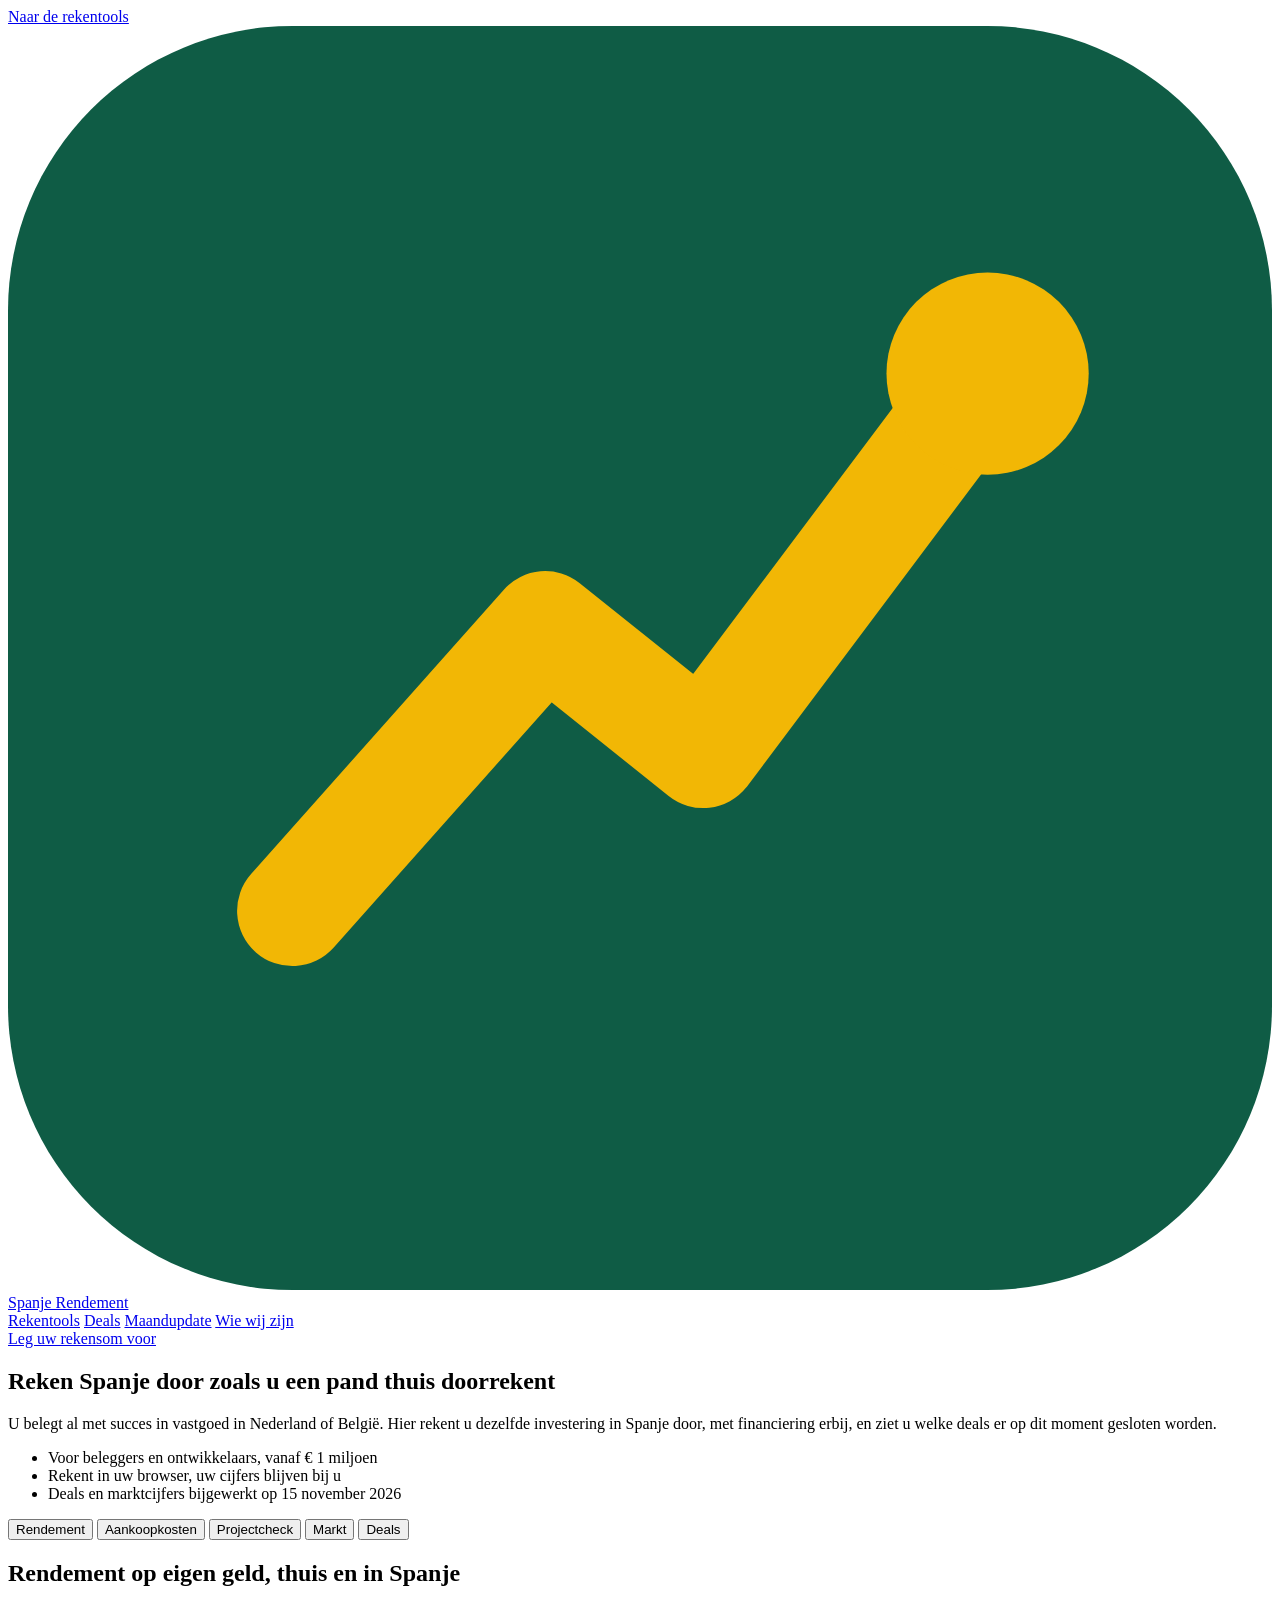
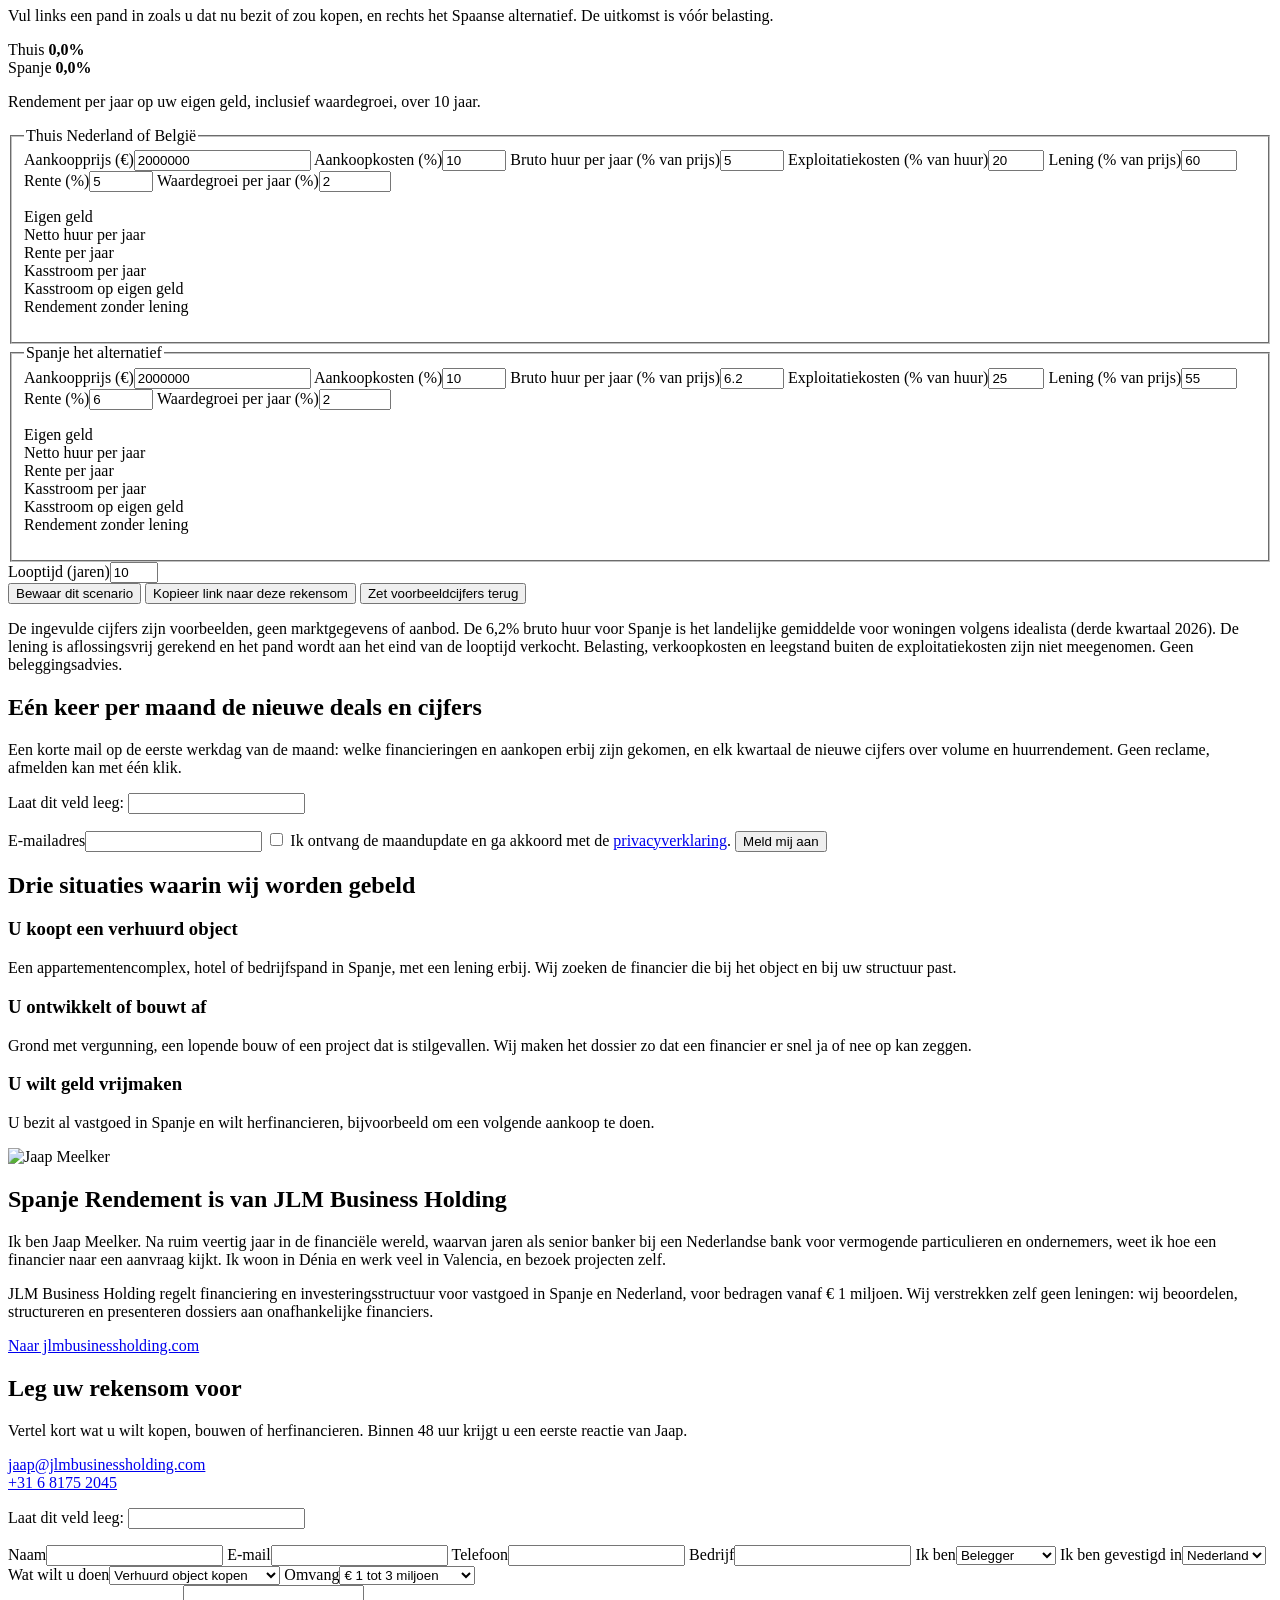
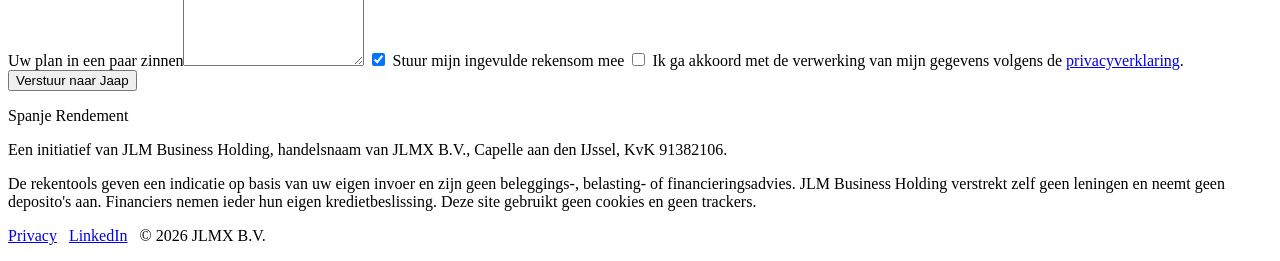
==== site/index.html @ 96f20c95 "Nieuwe pagina: rekentools, marktcijfers en deals voor vastgoedbeleggers Co-Authored-By: Claude Fable" ====
<!doctype html>
<html lang="nl">
<head>
<meta charset="utf-8">
<meta name="viewport" content="width=device-width, initial-scale=1">
<title>Spanje Rendement | Rekentools en deals voor vastgoedbeleggers</title>
<meta name="description" content="Reken een vastgoedinvestering in Spanje door met financiering, vergelijk met Nederland of België en volg recente financieringen en transacties. Voor ervaren beleggers en ontwikkelaars, vanaf € 1 miljoen.">
<link rel="canonical" href="https://spanje-rendement.nl/">
<meta property="og:type" content="website">
<meta property="og:site_name" content="Spanje Rendement">
<meta property="og:title" content="Spanje Rendement | Rekentools en deals voor vastgoedbeleggers">
<meta property="og:description" content="Reken een vastgoedinvestering in Spanje door met financiering en volg recente financieringen en transacties.">
<meta property="og:url" content="https://spanje-rendement.nl/">
<meta property="og:locale" content="nl_NL">
<meta name="theme-color" content="#0f5c45">
<link rel="icon" href="/img/icoon.svg" type="image/svg+xml">
<link rel="preload" href="/fonts/bricolage.woff2" as="font" type="font/woff2" crossorigin>
<link rel="stylesheet" href="/css/stijl.css">
</head>
<body>
<a class="skip" href="#werkbank">Naar de rekentools</a>

<header class="top">
  <div class="top__in">
    <a class="merk" href="/" aria-label="Spanje Rendement, startpagina">
      <svg viewBox="0 0 40 40" aria-hidden="true"><rect width="40" height="40" rx="9" fill="#0f5c45"/><path d="M9 28 L17 19 L22 23 L31 11" fill="none" stroke="#f2b705" stroke-width="3.5" stroke-linecap="round" stroke-linejoin="round"/><circle cx="31" cy="11" r="3.2" fill="#f2b705"/></svg>
      <span class="merk__naam">Spanje Rendement</span>
    </a>
    <nav class="top__nav" aria-label="Menu">
      <a href="#werkbank">Rekentools</a>
      <a href="#werkbank" data-open="deals">Deals</a>
      <a href="#update">Maandupdate</a>
      <a href="#wie">Wie wij zijn</a>
    </nav>
    <a class="knop knop--klein" href="#contact">Leg uw rekensom voor</a>
  </div>
</header>

<main>
<section class="intro">
  <div class="baan">
    <h1>Reken Spanje door zoals u een pand thuis doorrekent</h1>
    <p class="intro__tekst">U belegt al met succes in vastgoed in Nederland of België. Hier rekent u dezelfde investering in Spanje door, met financiering erbij, en ziet u welke deals er op dit moment gesloten worden.</p>
    <ul class="intro__feiten">
      <li>Voor beleggers en ontwikkelaars, vanaf € 1 miljoen</li>
      <li>Rekent in uw browser, uw cijfers blijven bij u</li>
      <li>Deals en marktcijfers bijgewerkt op <span data-bijgewerkt>15 november 2026</span></li>
    </ul>
  </div>
</section>

<section class="werkbank" id="werkbank" aria-label="Rekentools">
  <div class="baan">
    <div class="tabs" role="tablist" aria-label="Kies een tool">
      <button class="tab" role="tab" id="tab-rendement" data-tab="rendement" aria-controls="p-rendement" aria-selected="true">Rendement</button>
      <button class="tab" role="tab" id="tab-kosten" data-tab="kosten" aria-controls="p-kosten" aria-selected="false" tabindex="-1">Aankoopkosten</button>
      <button class="tab" role="tab" id="tab-project" data-tab="project" aria-controls="p-project" aria-selected="false" tabindex="-1">Projectcheck</button>
      <button class="tab" role="tab" id="tab-markt" data-tab="markt" aria-controls="p-markt" aria-selected="false" tabindex="-1">Markt</button>
      <button class="tab" role="tab" id="tab-deals" data-tab="deals" aria-controls="p-deals" aria-selected="false" tabindex="-1">Deals</button>
    </div>

    <!-- Rendement -->
    <div class="paneel" role="tabpanel" id="p-rendement" aria-labelledby="tab-rendement">
      <div class="paneel__kop">
        <h2>Rendement op eigen geld, thuis en in Spanje</h2>
        <p>Vul links een pand in zoals u dat nu bezit of zou kopen, en rechts het Spaanse alternatief. De uitkomst is vóór belasting.</p>
      </div>

      <div class="balken" aria-live="polite">
        <div class="balk">
          <span class="balk__naam">Thuis</span>
          <span class="balk__spoor"><span class="balk__vulling" id="balk-t"></span></span>
          <strong class="balk__getal" id="t-u-totaal">0,0%</strong>
        </div>
        <div class="balk balk--spanje">
          <span class="balk__naam">Spanje</span>
          <span class="balk__spoor"><span class="balk__vulling" id="balk-s"></span></span>
          <strong class="balk__getal" id="s-u-totaal">0,0%</strong>
        </div>
        <p class="balken__uitleg">Rendement per jaar op uw eigen geld, inclusief waardegroei, over <span id="u-jaren">10</span> jaar. <span id="r-conclusie"></span></p>
      </div>

      <form class="reken" id="form-rendement" novalidate>
        <div class="reken__kolommen">
          <fieldset class="kolom">
            <legend>Thuis <span>Nederland of België</span></legend>
            <div class="velden">
              <label class="veld"><span>Aankoopprijs (€)</span><input type="number" id="t-prijs" value="2000000" min="0" step="50000" inputmode="numeric"></label>
              <label class="veld"><span>Aankoopkosten (%)</span><input type="number" id="t-kosten" value="10" min="0" max="30" step="0.1" inputmode="decimal"></label>
              <label class="veld"><span>Bruto huur per jaar (% van prijs)</span><input type="number" id="t-bar" value="5" min="0" max="30" step="0.1" inputmode="decimal"></label>
              <label class="veld"><span>Exploitatiekosten (% van huur)</span><input type="number" id="t-expl" value="20" min="0" max="100" step="1" inputmode="decimal"></label>
              <label class="veld"><span>Lening (% van prijs)</span><input type="number" id="t-ltv" value="60" min="0" max="100" step="1" inputmode="decimal"></label>
              <label class="veld"><span>Rente (%)</span><input type="number" id="t-rente" value="5" min="0" max="30" step="0.1" inputmode="decimal"></label>
              <label class="veld"><span>Waardegroei per jaar (%)</span><input type="number" id="t-groei" value="2" min="-20" max="30" step="0.1" inputmode="decimal"></label>
            </div>
            <dl class="uitkomst">
              <div><dt>Eigen geld</dt><dd id="t-u-eigen"></dd></div>
              <div><dt>Netto huur per jaar</dt><dd id="t-u-netto"></dd></div>
              <div><dt>Rente per jaar</dt><dd id="t-u-rente"></dd></div>
              <div><dt>Kasstroom per jaar</dt><dd id="t-u-kas"></dd></div>
              <div><dt>Kasstroom op eigen geld</dt><dd id="t-u-direct"></dd></div>
              <div><dt>Rendement zonder lening</dt><dd id="t-u-zonder"></dd></div>
            </dl>
          </fieldset>

          <fieldset class="kolom kolom--spanje">
            <legend>Spanje <span>het alternatief</span></legend>
            <div class="velden">
              <label class="veld"><span>Aankoopprijs (€)</span><input type="number" id="s-prijs" value="2000000" min="0" step="50000" inputmode="numeric"></label>
              <label class="veld"><span>Aankoopkosten (%)</span><input type="number" id="s-kosten" value="10" min="0" max="30" step="0.1" inputmode="decimal"></label>
              <label class="veld"><span>Bruto huur per jaar (% van prijs)</span><input type="number" id="s-bar" value="6.2" min="0" max="30" step="0.1" inputmode="decimal"></label>
              <label class="veld"><span>Exploitatiekosten (% van huur)</span><input type="number" id="s-expl" value="25" min="0" max="100" step="1" inputmode="decimal"></label>
              <label class="veld"><span>Lening (% van prijs)</span><input type="number" id="s-ltv" value="55" min="0" max="100" step="1" inputmode="decimal"></label>
              <label class="veld"><span>Rente (%)</span><input type="number" id="s-rente" value="6" min="0" max="30" step="0.1" inputmode="decimal"></label>
              <label class="veld"><span>Waardegroei per jaar (%)</span><input type="number" id="s-groei" value="2" min="-20" max="30" step="0.1" inputmode="decimal"></label>
            </div>
            <dl class="uitkomst">
              <div><dt>Eigen geld</dt><dd id="s-u-eigen"></dd></div>
              <div><dt>Netto huur per jaar</dt><dd id="s-u-netto"></dd></div>
              <div><dt>Rente per jaar</dt><dd id="s-u-rente"></dd></div>
              <div><dt>Kasstroom per jaar</dt><dd id="s-u-kas"></dd></div>
              <div><dt>Kasstroom op eigen geld</dt><dd id="s-u-direct"></dd></div>
              <div><dt>Rendement zonder lening</dt><dd id="s-u-zonder"></dd></div>
            </dl>
          </fieldset>
        </div>

        <div class="reken__onder">
          <label class="veld veld--smal"><span>Looptijd (jaren)</span><input type="number" id="jaren" value="10" min="1" max="30" step="1" inputmode="numeric"></label>
          <div class="reken__acties">
            <button class="knop knop--licht" type="button" id="bewaar">Bewaar dit scenario</button>
            <button class="knop knop--licht" type="button" id="deel">Kopieer link naar deze rekensom</button>
            <button class="knop knop--tekst" type="button" id="herstel">Zet voorbeeldcijfers terug</button>
          </div>
        </div>
        <p class="melding" id="r-melding" role="status"></p>
      </form>

      <div class="bewaard" id="bewaard" hidden>
        <h3>Uw bewaarde scenario's</h3>
        <p class="klein">Bewaard in deze browser, alleen voor u zichtbaar.</p>
        <ul class="bewaard__lijst" id="bewaard-lijst"></ul>
      </div>

      <p class="voetnoot">De ingevulde cijfers zijn voorbeelden, geen marktgegevens of aanbod. De 6,2% bruto huur voor Spanje is het landelijke gemiddelde voor woningen volgens idealista (derde kwartaal 2026). De lening is aflossingsvrij gerekend en het pand wordt aan het eind van de looptijd verkocht. Belasting, verkoopkosten en leegstand buiten de exploitatiekosten zijn niet meegenomen. Geen beleggingsadvies.</p>
    </div>

    <!-- Aankoopkosten -->
    <div class="paneel" role="tabpanel" id="p-kosten" aria-labelledby="tab-kosten" hidden>
      <div class="paneel__kop">
        <h2>Overdrachtsbelasting per regio</h2>
        <p>Op bestaand vastgoed betaalt de koper in Spanje overdrachtsbelasting (ITP). Het tarief verschilt per regio en loopt uiteen van 4% tot 13%.</p>
      </div>
      <form class="reken reken--rij" id="form-kosten" novalidate>
        <label class="veld"><span>Aankoopprijs (€)</span><input type="number" id="k-prijs" value="2000000" min="0" step="50000" inputmode="numeric"></label>
        <label class="veld"><span>Regio</span><select id="k-regio"></select></label>
        <label class="veld"><span>Notaris, register en advies (%)</span><input type="number" id="k-overig" value="1.5" min="0" max="10" step="0.1" inputmode="decimal"></label>
      </form>
      <div class="kosten">
        <div class="kosten__uit">
          <dl class="uitkomst uitkomst--groot">
            <div><dt>Overdrachtsbelasting <span id="k-u-tarief"></span></dt><dd id="k-u-itp"></dd></div>
            <div><dt>Notaris, register en advies</dt><dd id="k-u-overig"></dd></div>
            <div class="uitkomst__som"><dt>Totaal bij de aankoopprijs</dt><dd id="k-u-totaal"></dd></div>
          </dl>
          <p class="klein" id="k-u-noot"></p>
        </div>
        <div class="kosten__tabel">
          <h3>Alle regio's naast elkaar</h3>
          <ul class="staven" id="k-staven"></ul>
        </div>
      </div>
      <p class="voetnoot">Algemeen tarief voor bestaand vastgoed, stand 2026, volgens <a href="https://www.gibobs.com/blog/itp-2026/" rel="noopener" target="_blank">het overzicht van Gibobs</a>. Catalonië en de Balearen werken met een schaal die oploopt met de prijs, Baskenland verschilt per provincie. Bij nieuwbouw en bij verkoop door een ondernemer geldt btw met zegelrecht in plaats van ITP. Het percentage voor notaris, register en advies is uw eigen schatting. Laat de afrekening altijd controleren door uw Spaanse adviseur.</p>
    </div>

    <!-- Projectcheck -->
    <div class="paneel" role="tabpanel" id="p-project" aria-labelledby="tab-project" hidden>
      <div class="paneel__kop">
        <h2>Projectcheck voor ontwikkelaars</h2>
        <p>De vier kengetallen waar een financier als eerste naar kijkt bij een ontwikkeling of verbouwing.</p>
      </div>
      <div class="project">
        <form class="reken" id="form-project" novalidate>
          <div class="velden velden--een">
            <label class="veld"><span>Grond of aankoop (€)</span><input type="number" id="o-grond" value="1200000" min="0" step="50000" inputmode="numeric"></label>
            <label class="veld"><span>Bouwkosten (€)</span><input type="number" id="o-bouw" value="2400000" min="0" step="50000" inputmode="numeric"></label>
            <label class="veld"><span>Bijkomende kosten, inclusief rente (€)</span><input type="number" id="o-bij" value="600000" min="0" step="10000" inputmode="numeric"></label>
            <label class="veld"><span>Verwachte verkoopopbrengst (€)</span><input type="number" id="o-opbrengst" value="5400000" min="0" step="50000" inputmode="numeric"></label>
            <label class="veld"><span>Gevraagde lening (€)</span><input type="number" id="o-lening" value="2700000" min="0" step="50000" inputmode="numeric"></label>
          </div>
        </form>
        <div class="project__uit" aria-live="polite">
          <div class="kengetallen">
            <div class="kengetal"><span>Lening op kosten</span><strong id="o-u-ltc"></strong></div>
            <div class="kengetal"><span>Lening op opbrengst</span><strong id="o-u-ltgdv"></strong></div>
            <div class="kengetal"><span>Marge op kosten</span><strong id="o-u-margek"></strong></div>
            <div class="kengetal"><span>Eigen geld in het project</span><strong id="o-u-eigenpct"></strong></div>
          </div>
          <dl class="uitkomst">
            <div><dt>Totale kosten</dt><dd id="o-u-kosten"></dd></div>
            <div><dt>Eigen geld</dt><dd id="o-u-eigen"></dd></div>
            <div><dt>Winst vóór belasting</dt><dd id="o-u-winst"></dd></div>
            <div><dt>Marge op opbrengst</dt><dd id="o-u-margeo"></dd></div>
          </dl>
          <p class="project__vervolg">Wilt u weten hoe een financier het hele dossier leest? De dossiercheck van JLM Business Holding stelt in tien minuten de vragen over project, kredietnemer, eigen geld en exit, en geeft direct een rapport.</p>
          <a class="knop" href="https://jlmbusinessholding.com/nl/dossiercheck/" rel="noopener" target="_blank">Open de dossiercheck</a>
        </div>
      </div>
      <p class="voetnoot">Voorbeeldcijfers. De uitkomst zegt niets over de vraag of een financier het project financiert: dat hangt ook af van locatie, vergunningen, voorverkoop en de kredietnemer.</p>
    </div>

    <!-- Markt -->
    <div class="paneel" role="tabpanel" id="p-markt" aria-labelledby="tab-markt" hidden>
      <div class="paneel__kop">
        <h2>De Spaanse vastgoedmarkt in cijfers</h2>
        <p>Twee openbare bronnen, elk kwartaal bijgewerkt: het investeringsvolume volgens CBRE en het bruto huurrendement volgens idealista.</p>
      </div>
      <div class="markt">
        <div class="markt__blok markt__blok--kop">
          <p class="markt__groot" id="m-volume"></p>
          <p id="m-volume-tekst"></p>
        </div>
        <div class="markt__blok">
          <h3>Waar het geld naartoe ging</h3>
          <ul class="staven" id="m-segmenten"></ul>
        </div>
        <div class="markt__blok">
          <h3>Per regio</h3>
          <ul class="staven" id="m-regios"></ul>
        </div>
        <div class="markt__blok">
          <h3>Bruto huurrendement, landelijk</h3>
          <ul class="staven staven--geel" id="m-landelijk"></ul>
        </div>
        <div class="markt__blok">
          <h3>Woningen, per stad</h3>
          <ul class="staven staven--geel" id="m-steden"></ul>
          <p class="klein">De hoogste en laagste steden uit het bericht van idealista.</p>
        </div>
      </div>
      <p class="voetnoot" id="m-bronnen"></p>
    </div>

    <!-- Deals -->
    <div class="paneel" role="tabpanel" id="p-deals" aria-labelledby="tab-deals" hidden>
      <div class="paneel__kop">
        <h2>Recente deals in Spanje</h2>
        <p>Financieringen die debtfunds zelf bekendmaken en aankopen uit de vakpers. Elke maand aangevuld, met een link naar de bron.</p>
      </div>
      <div class="filters">
        <div class="keuze" role="group" aria-label="Soort deal">
          <button type="button" class="keuze__knop" data-soort="financieringen" aria-pressed="true">Financieringen</button>
          <button type="button" class="keuze__knop" data-soort="transacties" aria-pressed="false">Aan- en verkopen</button>
        </div>
        <label class="veld veld--filter"><span>Segment</span><select id="d-segment"></select></label>
      </div>
      <p class="klein" id="d-telling" role="status"></p>
      <ol class="deals" id="d-lijst"></ol>

      <details class="meld">
        <summary>Mist u een deal? Meld hem hier</summary>
        <p>Heeft u zelf een financiering of aankoop in Spanje gedaan, of kent u er een die hier hoort te staan? Stuur hem in met een link naar een openbare bron. Wij lezen elke melding en plaatsen de deal na controle.</p>
        <form class="meld__form" name="dealmelding" method="POST" action="/bedankt/" data-netlify="true" netlify-honeypot="bot-field">
          <input type="hidden" name="form-name" value="dealmelding">
          <p class="verborgen"><label>Laat dit veld leeg: <input name="bot-field"></label></p>
          <div class="velden">
            <label class="veld"><span>Wat is er gekocht of gefinancierd</span><input type="text" name="deal" required></label>
            <label class="veld"><span>Link naar de openbare bron</span><input type="url" name="bron" required placeholder="https://"></label>
            <label class="veld"><span>Bedrag en plaats</span><input type="text" name="bedrag_plaats"></label>
            <label class="veld"><span>Uw rol bij deze deal</span><select name="rol"><option>Niet betrokken</option><option>Koper of kredietnemer</option><option>Financier</option><option>Adviseur of makelaar</option></select></label>
            <label class="veld"><span>Uw naam</span><input type="text" name="naam" required autocomplete="name"></label>
            <label class="veld"><span>Uw e-mail</span><input type="email" name="email" required autocomplete="email"></label>
          </div>
          <label class="vink"><input type="checkbox" name="akkoord" required> <span>Ik ga akkoord met de verwerking van mijn gegevens volgens de <a href="https://jlmbusinessholding.com/nl/privacy/" rel="noopener" target="_blank">privacyverklaring</a>. Mijn naam wordt niet bij de deal geplaatst.</span></label>
          <button class="knop" type="submit">Meld deze deal</button>
        </form>
      </details>
      <p class="voetnoot">JLM Business Holding was bij deze deals niet betrokken. Het overzicht is een selectie van openbaar gepubliceerde berichten en is niet volledig. Bedragen en beschrijvingen komen van de genoemde bron.</p>
    </div>
  </div>
</section>

<section class="update" id="update">
  <div class="baan update__in">
    <div>
      <h2>Eén keer per maand de nieuwe deals en cijfers</h2>
      <p>Een korte mail op de eerste werkdag van de maand: welke financieringen en aankopen erbij zijn gekomen, en elk kwartaal de nieuwe cijfers over volume en huurrendement. Geen reclame, afmelden kan met één klik.</p>
    </div>
    <form class="update__form" name="maandupdate" method="POST" action="/bedankt/" data-netlify="true" netlify-honeypot="bot-field">
      <input type="hidden" name="form-name" value="maandupdate">
      <p class="verborgen"><label>Laat dit veld leeg: <input name="bot-field"></label></p>
      <label class="veld"><span>E-mailadres</span><input type="email" name="email" required autocomplete="email"></label>
      <label class="vink"><input type="checkbox" name="akkoord" required> <span>Ik ontvang de maandupdate en ga akkoord met de <a href="https://jlmbusinessholding.com/nl/privacy/" rel="noopener" target="_blank">privacyverklaring</a>.</span></label>
      <button class="knop knop--geel" type="submit">Meld mij aan</button>
    </form>
  </div>
</section>

<section class="situaties">
  <div class="baan">
    <h2>Drie situaties waarin wij worden gebeld</h2>
    <div class="situaties__rij">
      <article>
        <h3>U koopt een verhuurd object</h3>
        <p>Een appartementencomplex, hotel of bedrijfspand in Spanje, met een lening erbij. Wij zoeken de financier die bij het object en bij uw structuur past.</p>
      </article>
      <article>
        <h3>U ontwikkelt of bouwt af</h3>
        <p>Grond met vergunning, een lopende bouw of een project dat is stilgevallen. Wij maken het dossier zo dat een financier er snel ja of nee op kan zeggen.</p>
      </article>
      <article>
        <h3>U wilt geld vrijmaken</h3>
        <p>U bezit al vastgoed in Spanje en wilt herfinancieren, bijvoorbeeld om een volgende aankoop te doen.</p>
      </article>
    </div>
  </div>
</section>

<section class="wie" id="wie">
  <div class="baan wie__in">
    <img src="/img/portret-jaap.jpg" width="800" height="1000" alt="Jaap Meelker" loading="lazy" decoding="async">
    <div>
      <h2>Spanje Rendement is van JLM Business Holding</h2>
      <p>Ik ben Jaap Meelker. Na ruim veertig jaar in de financiële wereld, waarvan jaren als senior banker bij een Nederlandse bank voor vermogende particulieren en ondernemers, weet ik hoe een financier naar een aanvraag kijkt. Ik woon in Dénia en werk veel in Valencia, en bezoek projecten zelf.</p>
      <p>JLM Business Holding regelt financiering en investeringsstructuur voor vastgoed in Spanje en Nederland, voor bedragen vanaf € 1 miljoen. Wij verstrekken zelf geen leningen: wij beoordelen, structureren en presenteren dossiers aan onafhankelijke financiers.</p>
      <p><a href="https://jlmbusinessholding.com/nl/" rel="noopener" target="_blank">Naar jlmbusinessholding.com</a></p>
    </div>
  </div>
</section>

<section class="contact" id="contact">
  <div class="baan contact__in">
    <div class="contact__tekst">
      <h2>Leg uw rekensom voor</h2>
      <p>Vertel kort wat u wilt kopen, bouwen of herfinancieren. Binnen 48 uur krijgt u een eerste reactie van Jaap.</p>
      <p class="contact__direct"><a href="mailto:jaap@jlmbusinessholding.com">jaap@jlmbusinessholding.com</a><br><a href="tel:+31681752045">+31 6 8175 2045</a></p>
    </div>
    <form class="contact__form" name="rekensom" method="POST" action="/bedankt/" data-netlify="true" netlify-honeypot="bot-field">
      <input type="hidden" name="form-name" value="rekensom">
      <input type="hidden" name="rekensom" id="f-rekensom" value="">
      <p class="verborgen"><label>Laat dit veld leeg: <input name="bot-field"></label></p>
      <div class="velden">
        <label class="veld"><span>Naam</span><input type="text" name="naam" required autocomplete="name"></label>
        <label class="veld"><span>E-mail</span><input type="email" name="email" required autocomplete="email"></label>
        <label class="veld"><span>Telefoon</span><input type="tel" name="telefoon" autocomplete="tel"></label>
        <label class="veld"><span>Bedrijf</span><input type="text" name="bedrijf" autocomplete="organization"></label>
        <label class="veld"><span>Ik ben</span><select name="rol"><option>Belegger</option><option>Ontwikkelaar</option><option>Family office</option><option>Adviseur</option></select></label>
        <label class="veld"><span>Ik ben gevestigd in</span><select name="land"><option>Nederland</option><option>België</option><option>Spanje</option><option>Anders</option></select></label>
        <label class="veld"><span>Wat wilt u doen</span><select name="doel"><option>Verhuurd object kopen</option><option>Ontwikkelen of afbouwen</option><option>Herfinancieren</option><option>Nog oriënteren</option></select></label>
        <label class="veld"><span>Omvang</span><select name="bedrag"><option>€ 1 tot 3 miljoen</option><option>€ 3 tot 10 miljoen</option><option>Boven € 10 miljoen</option></select></label>
      </div>
      <label class="veld"><span>Uw plan in een paar zinnen</span><textarea name="bericht" rows="5" required></textarea></label>
      <label class="vink"><input type="checkbox" name="meesturen" id="f-meesturen" checked> <span>Stuur mijn ingevulde rekensom mee</span></label>
      <label class="vink"><input type="checkbox" name="akkoord" required> <span>Ik ga akkoord met de verwerking van mijn gegevens volgens de <a href="https://jlmbusinessholding.com/nl/privacy/" rel="noopener" target="_blank">privacyverklaring</a>.</span></label>
      <button class="knop" type="submit">Verstuur naar Jaap</button>
    </form>
  </div>
</section>
</main>

<footer class="voet">
  <div class="baan voet__in">
    <div>
      <p class="voet__naam">Spanje Rendement</p>
      <p>Een initiatief van JLM Business Holding, handelsnaam van JLMX B.V., Capelle aan den IJssel, KvK 91382106.</p>
    </div>
    <p class="voet__klein">De rekentools geven een indicatie op basis van uw eigen invoer en zijn geen beleggings-, belasting- of financieringsadvies. JLM Business Holding verstrekt zelf geen leningen en neemt geen deposito's aan. Financiers nemen ieder hun eigen kredietbeslissing. Deze site gebruikt geen cookies en geen trackers.</p>
    <p class="voet__klein"><a href="https://jlmbusinessholding.com/nl/privacy/" rel="noopener" target="_blank">Privacy</a> &nbsp; <a href="https://www.linkedin.com/in/jaapmeelker/" rel="noopener" target="_blank">LinkedIn</a> &nbsp; &copy; 2026 JLMX B.V.</p>
  </div>
</footer>

<script src="/js/data.js" defer></script>
<script src="/js/app.js" defer></script>
</body>
</html>
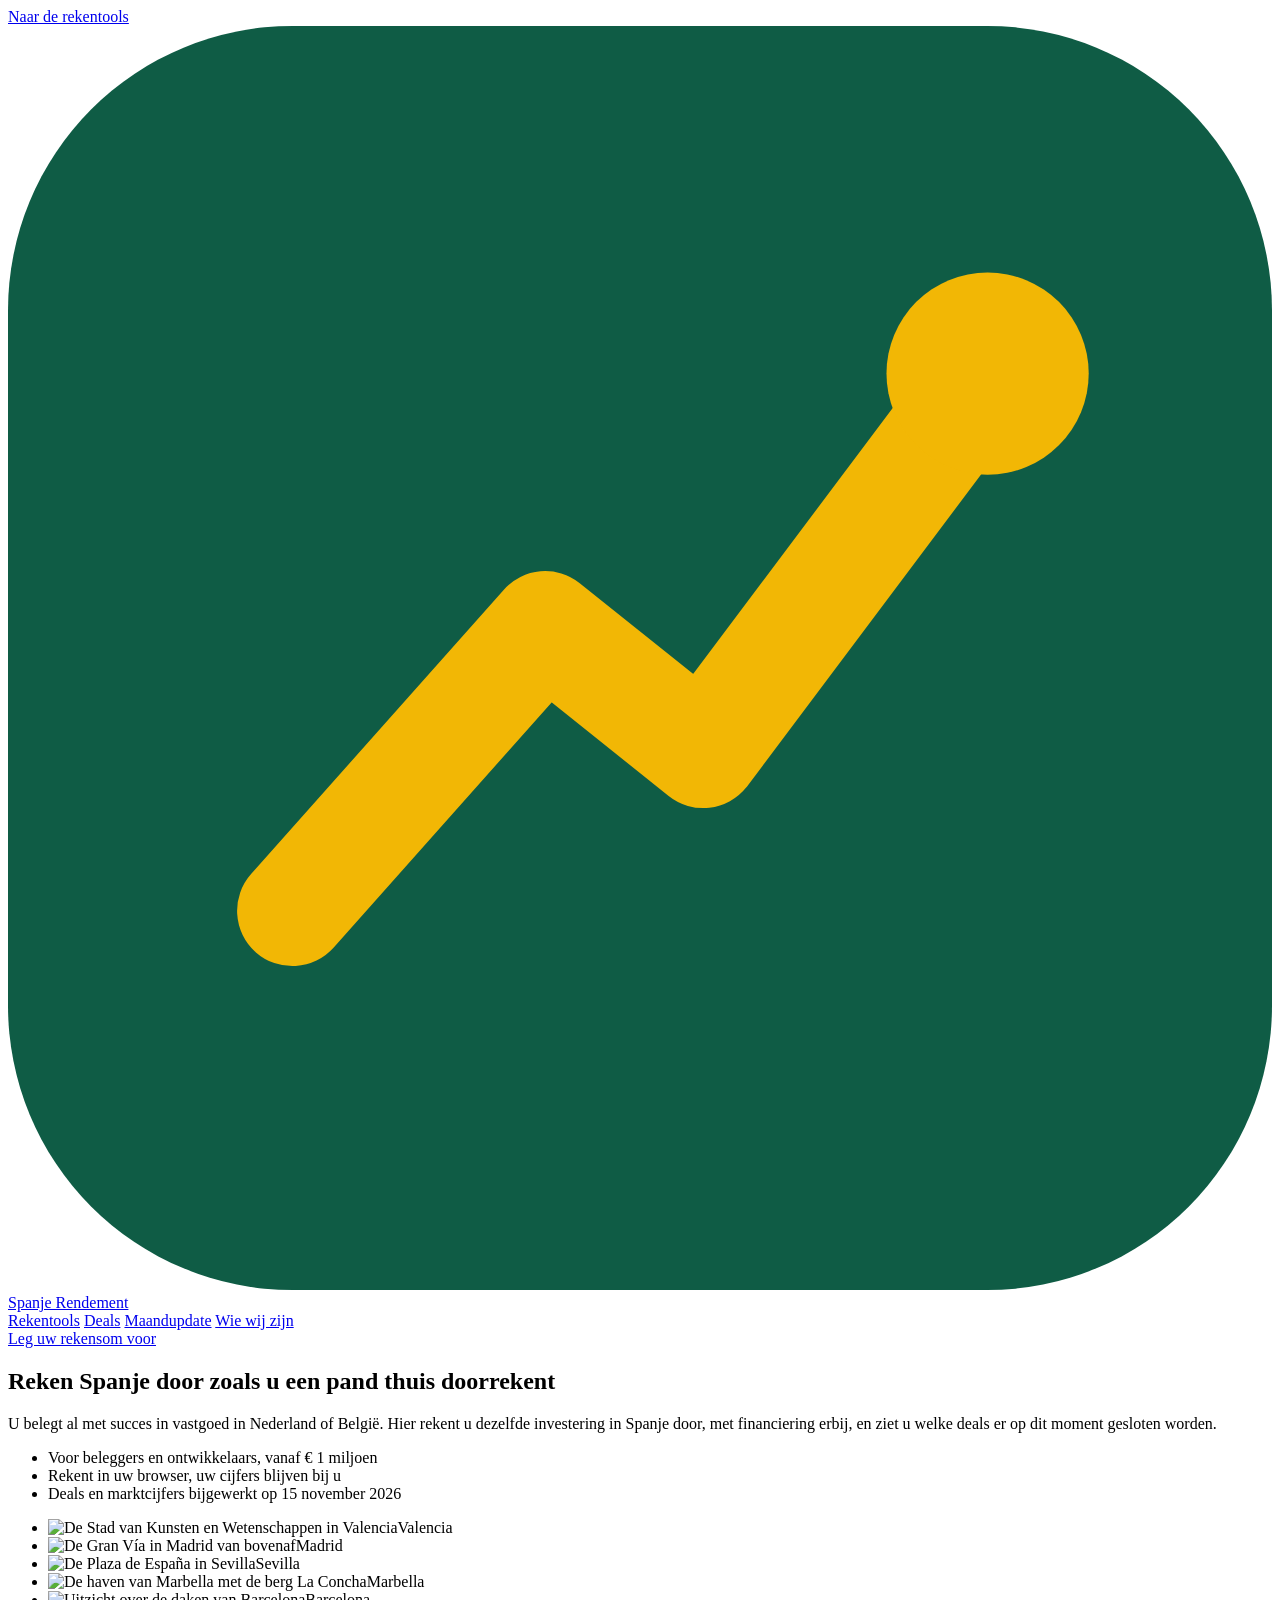
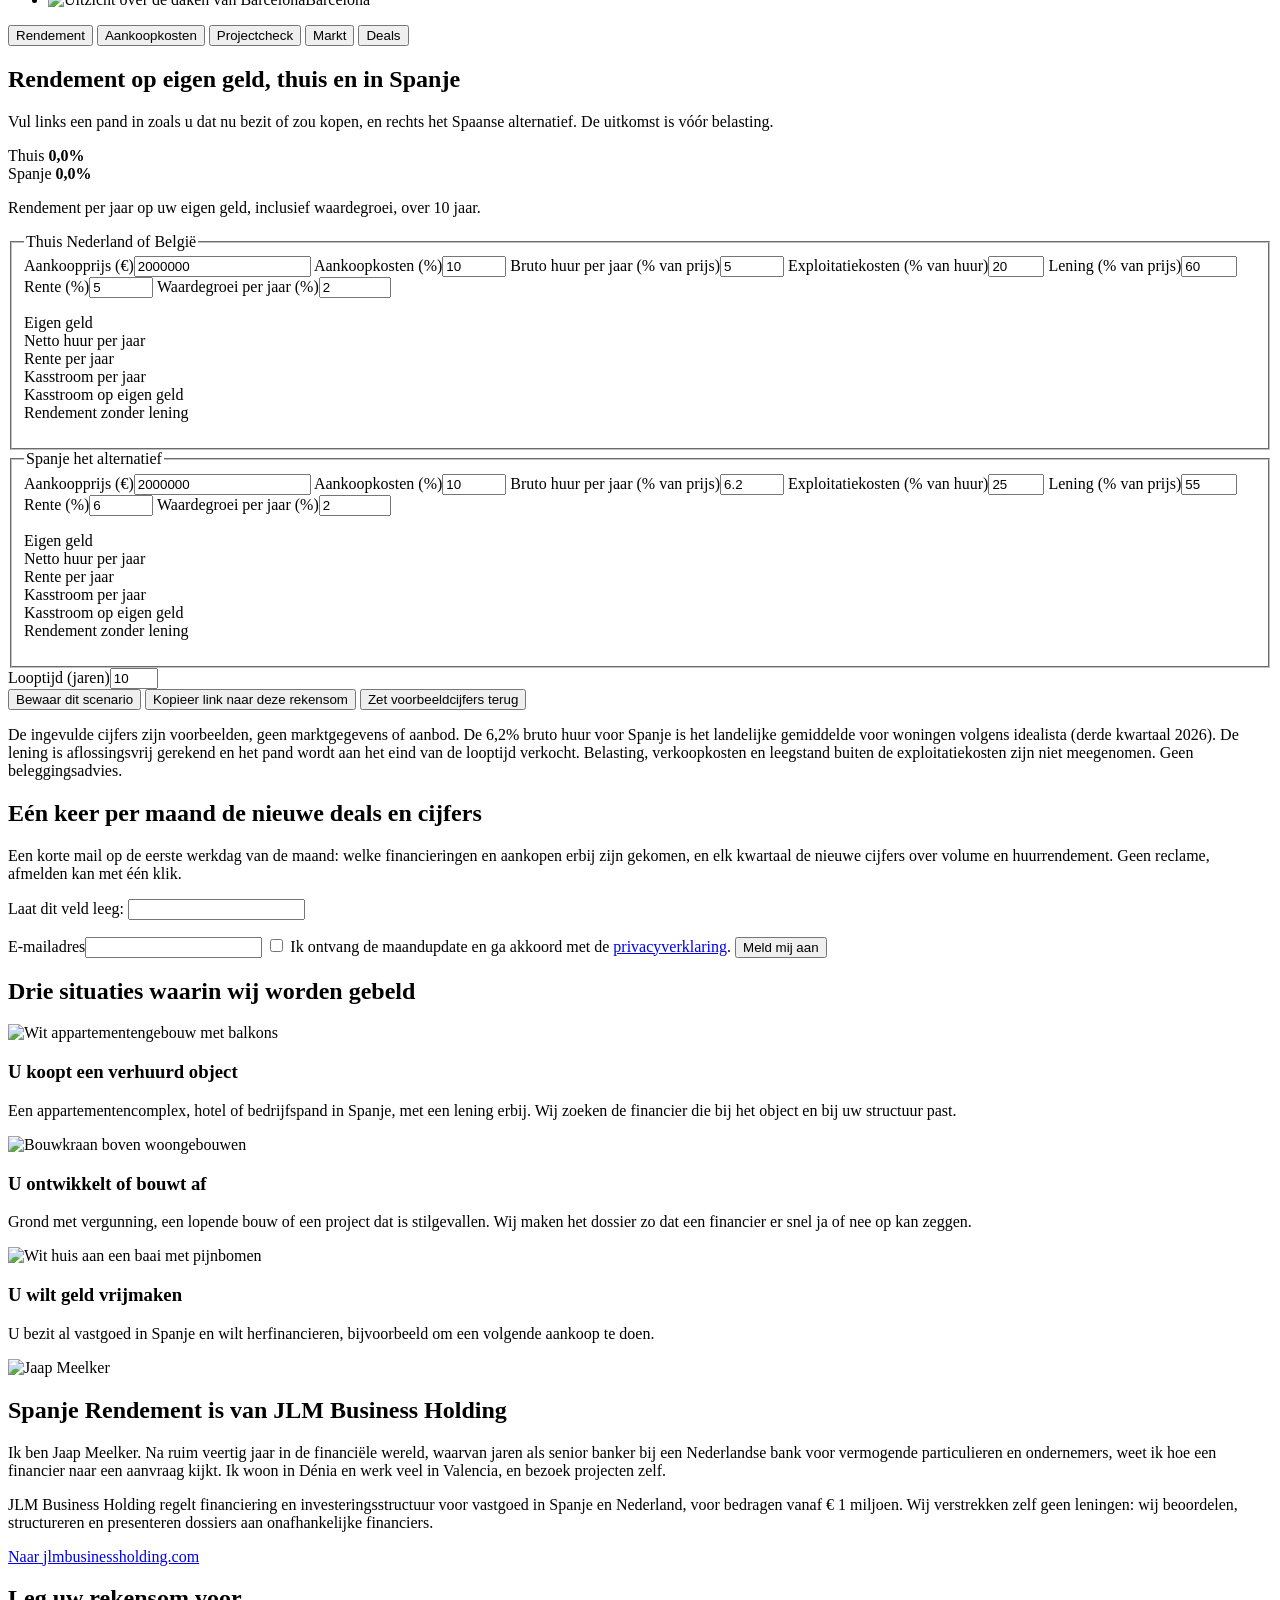
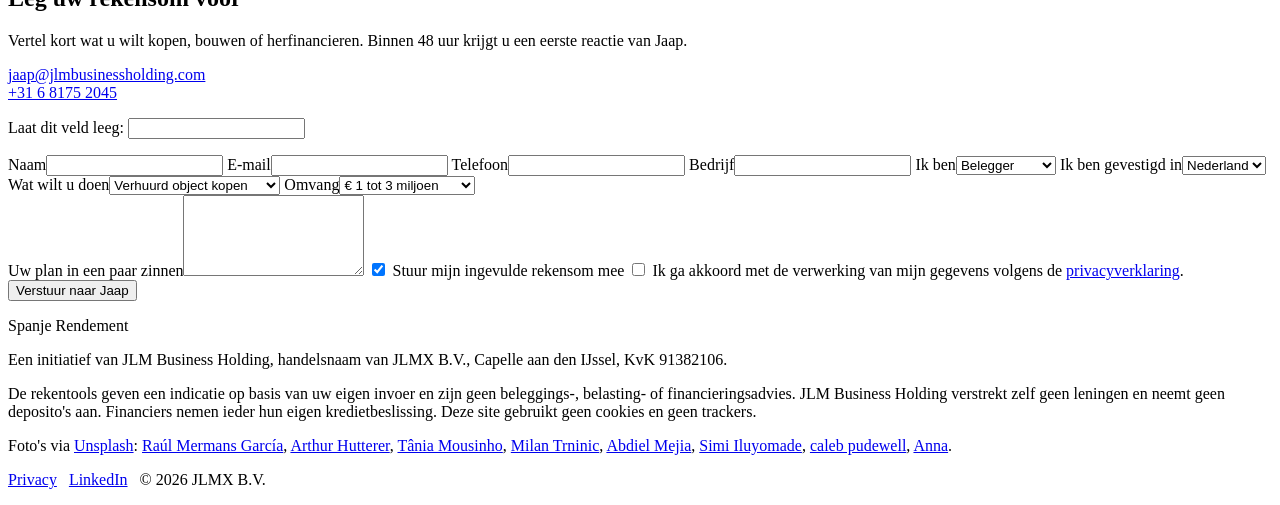
==== commit 58cdd195: "Foto's van vijf steden en bij de drie situaties, met naamsvermelding Co-Authored-By: Claude Fable 5." ====
--- a/site/index.html
+++ b/site/index.html
@@ -45,6 +45,13 @@
       <li>Voor beleggers en ontwikkelaars, vanaf € 1 miljoen</li>
       <li>Rekent in uw browser, uw cijfers blijven bij u</li>
       <li>Deals en marktcijfers bijgewerkt op <span data-bijgewerkt>15 november 2026</span></li>
+    </ul>
+    <ul class="steden" aria-label="Steden in Spanje">
+      <li><img src="/img/stad-valencia.jpg" alt="De Stad van Kunsten en Wetenschappen in Valencia" width="900" height="600" fetchpriority="high"><span>Valencia</span></li>
+      <li><img src="/img/stad-madrid.jpg" alt="De Gran Vía in Madrid van bovenaf" width="900" height="600"><span>Madrid</span></li>
+      <li><img src="/img/stad-sevilla.jpg" alt="De Plaza de España in Sevilla" width="900" height="600"><span>Sevilla</span></li>
+      <li><img src="/img/stad-marbella.jpg" alt="De haven van Marbella met de berg La Concha" width="900" height="600"><span>Marbella</span></li>
+      <li><img src="/img/stad-barcelona.jpg" alt="Uitzicht over de daken van Barcelona" width="900" height="600"><span>Barcelona</span></li>
     </ul>
   </div>
 </section>
@@ -301,14 +308,17 @@
     <h2>Drie situaties waarin wij worden gebeld</h2>
     <div class="situaties__rij">
       <article>
+        <img src="/img/situatie-verhuurd.jpg" alt="Wit appartementengebouw met balkons" width="900" height="600" loading="lazy" decoding="async">
         <h3>U koopt een verhuurd object</h3>
         <p>Een appartementencomplex, hotel of bedrijfspand in Spanje, met een lening erbij. Wij zoeken de financier die bij het object en bij uw structuur past.</p>
       </article>
       <article>
+        <img src="/img/situatie-bouw.jpg" alt="Bouwkraan boven woongebouwen" width="900" height="600" loading="lazy" decoding="async">
         <h3>U ontwikkelt of bouwt af</h3>
         <p>Grond met vergunning, een lopende bouw of een project dat is stilgevallen. Wij maken het dossier zo dat een financier er snel ja of nee op kan zeggen.</p>
       </article>
       <article>
+        <img src="/img/situatie-kust.jpg" alt="Wit huis aan een baai met pijnbomen" width="900" height="600" loading="lazy" decoding="async">
         <h3>U wilt geld vrijmaken</h3>
         <p>U bezit al vastgoed in Spanje en wilt herfinancieren, bijvoorbeeld om een volgende aankoop te doen.</p>
       </article>
@@ -365,6 +375,7 @@
       <p>Een initiatief van JLM Business Holding, handelsnaam van JLMX B.V., Capelle aan den IJssel, KvK 91382106.</p>
     </div>
     <p class="voet__klein">De rekentools geven een indicatie op basis van uw eigen invoer en zijn geen beleggings-, belasting- of financieringsadvies. JLM Business Holding verstrekt zelf geen leningen en neemt geen deposito's aan. Financiers nemen ieder hun eigen kredietbeslissing. Deze site gebruikt geen cookies en geen trackers.</p>
+    <p class="voet__klein">Foto's via <a href="https://unsplash.com/?utm_source=jlm_website&amp;utm_medium=referral" rel="noopener" target="_blank">Unsplash</a>: <a href="https://unsplash.com/@raulmermans?utm_source=jlm_website&amp;utm_medium=referral" rel="noopener" target="_blank">Raúl Mermans García</a>, <a href="https://unsplash.com/@hutteam?utm_source=jlm_website&amp;utm_medium=referral" rel="noopener" target="_blank">Arthur Hutterer</a>, <a href="https://unsplash.com/@shotsbytania?utm_source=jlm_website&amp;utm_medium=referral" rel="noopener" target="_blank">Tânia Mousinho</a>, <a href="https://unsplash.com/@wedesignmarbella?utm_source=jlm_website&amp;utm_medium=referral" rel="noopener" target="_blank">Milan Trninic</a>, <a href="https://unsplash.com/@shuntennn?utm_source=jlm_website&amp;utm_medium=referral" rel="noopener" target="_blank">Abdiel Mejia</a>, <a href="https://unsplash.com/@simisola?utm_source=jlm_website&amp;utm_medium=referral" rel="noopener" target="_blank">Simi Iluyomade</a>, <a href="https://unsplash.com/@calebp13?utm_source=jlm_website&amp;utm_medium=referral" rel="noopener" target="_blank">caleb pudewell</a>, <a href="https://unsplash.com/@greenmood?utm_source=jlm_website&amp;utm_medium=referral" rel="noopener" target="_blank">Anna</a>.</p>
     <p class="voet__klein"><a href="https://jlmbusinessholding.com/nl/privacy/" rel="noopener" target="_blank">Privacy</a> &nbsp; <a href="https://www.linkedin.com/in/jaapmeelker/" rel="noopener" target="_blank">LinkedIn</a> &nbsp; &copy; 2026 JLMX B.V.</p>
   </div>
 </footer>
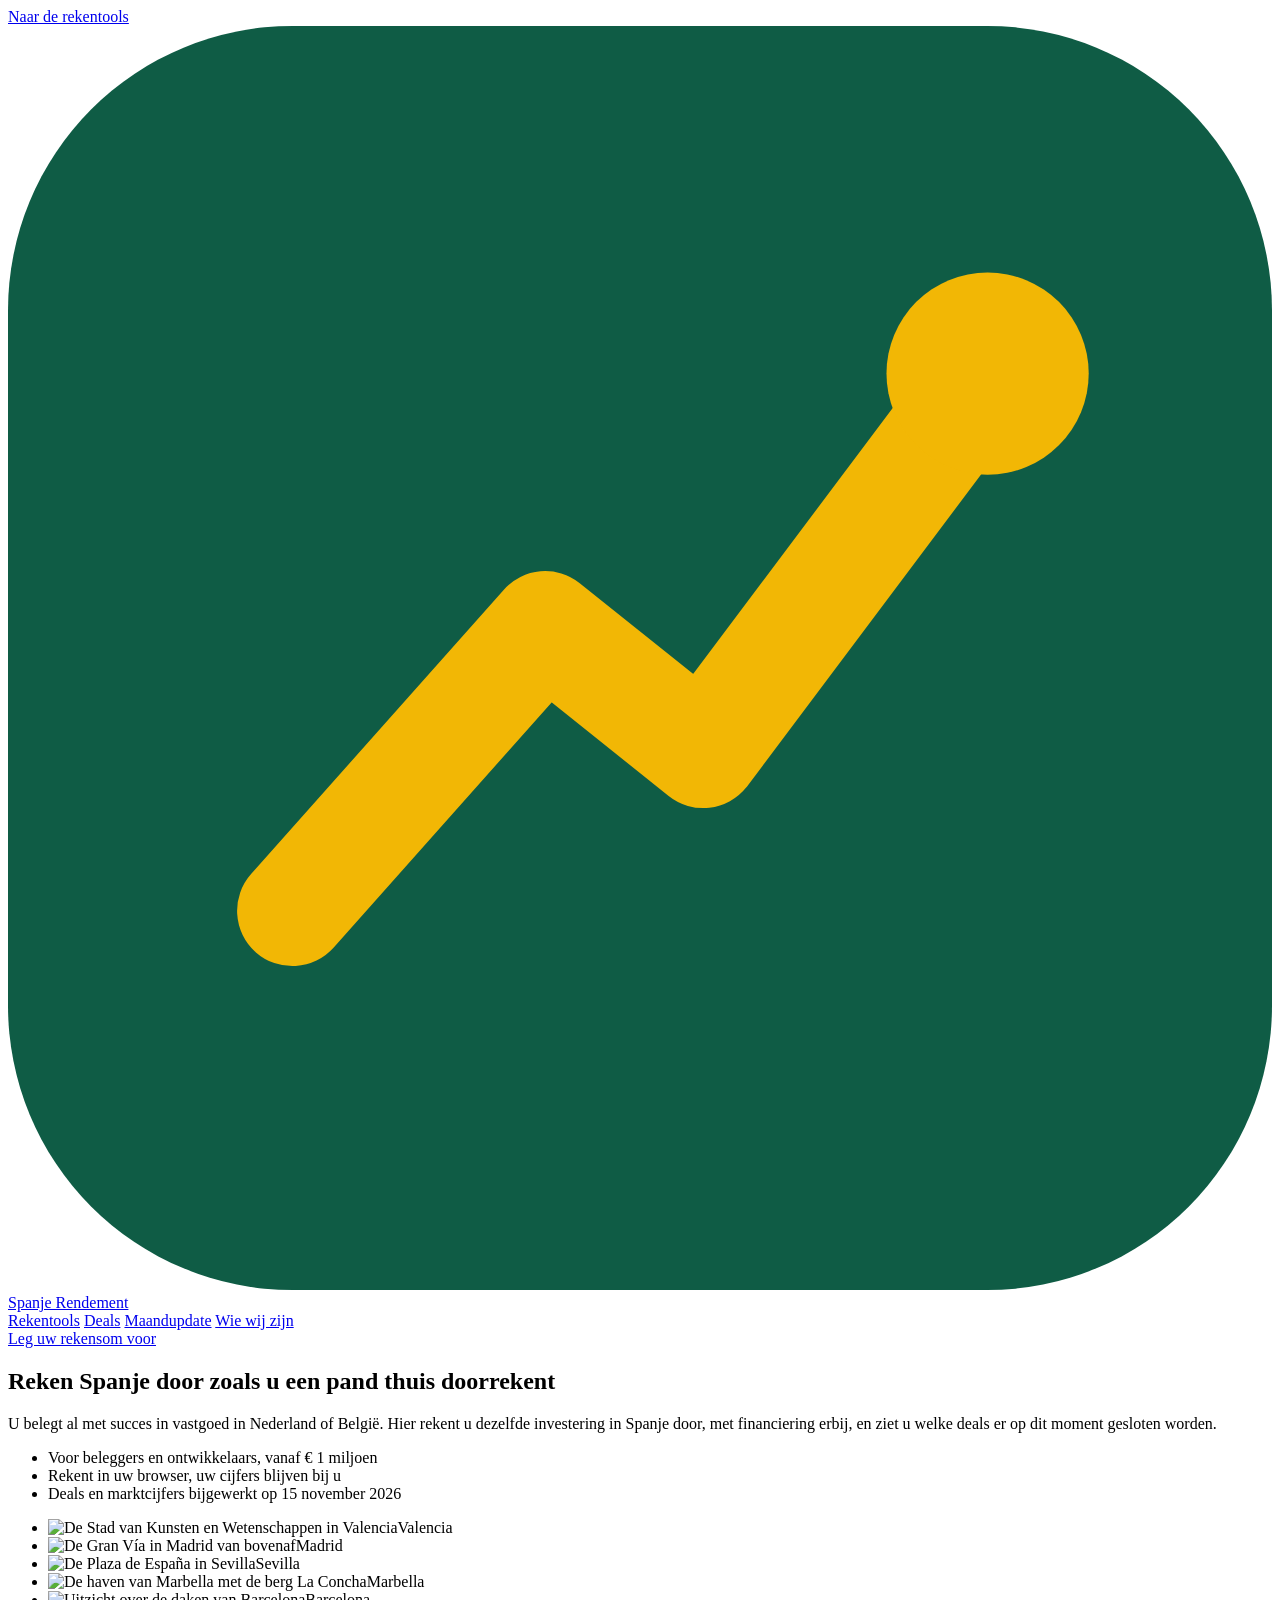
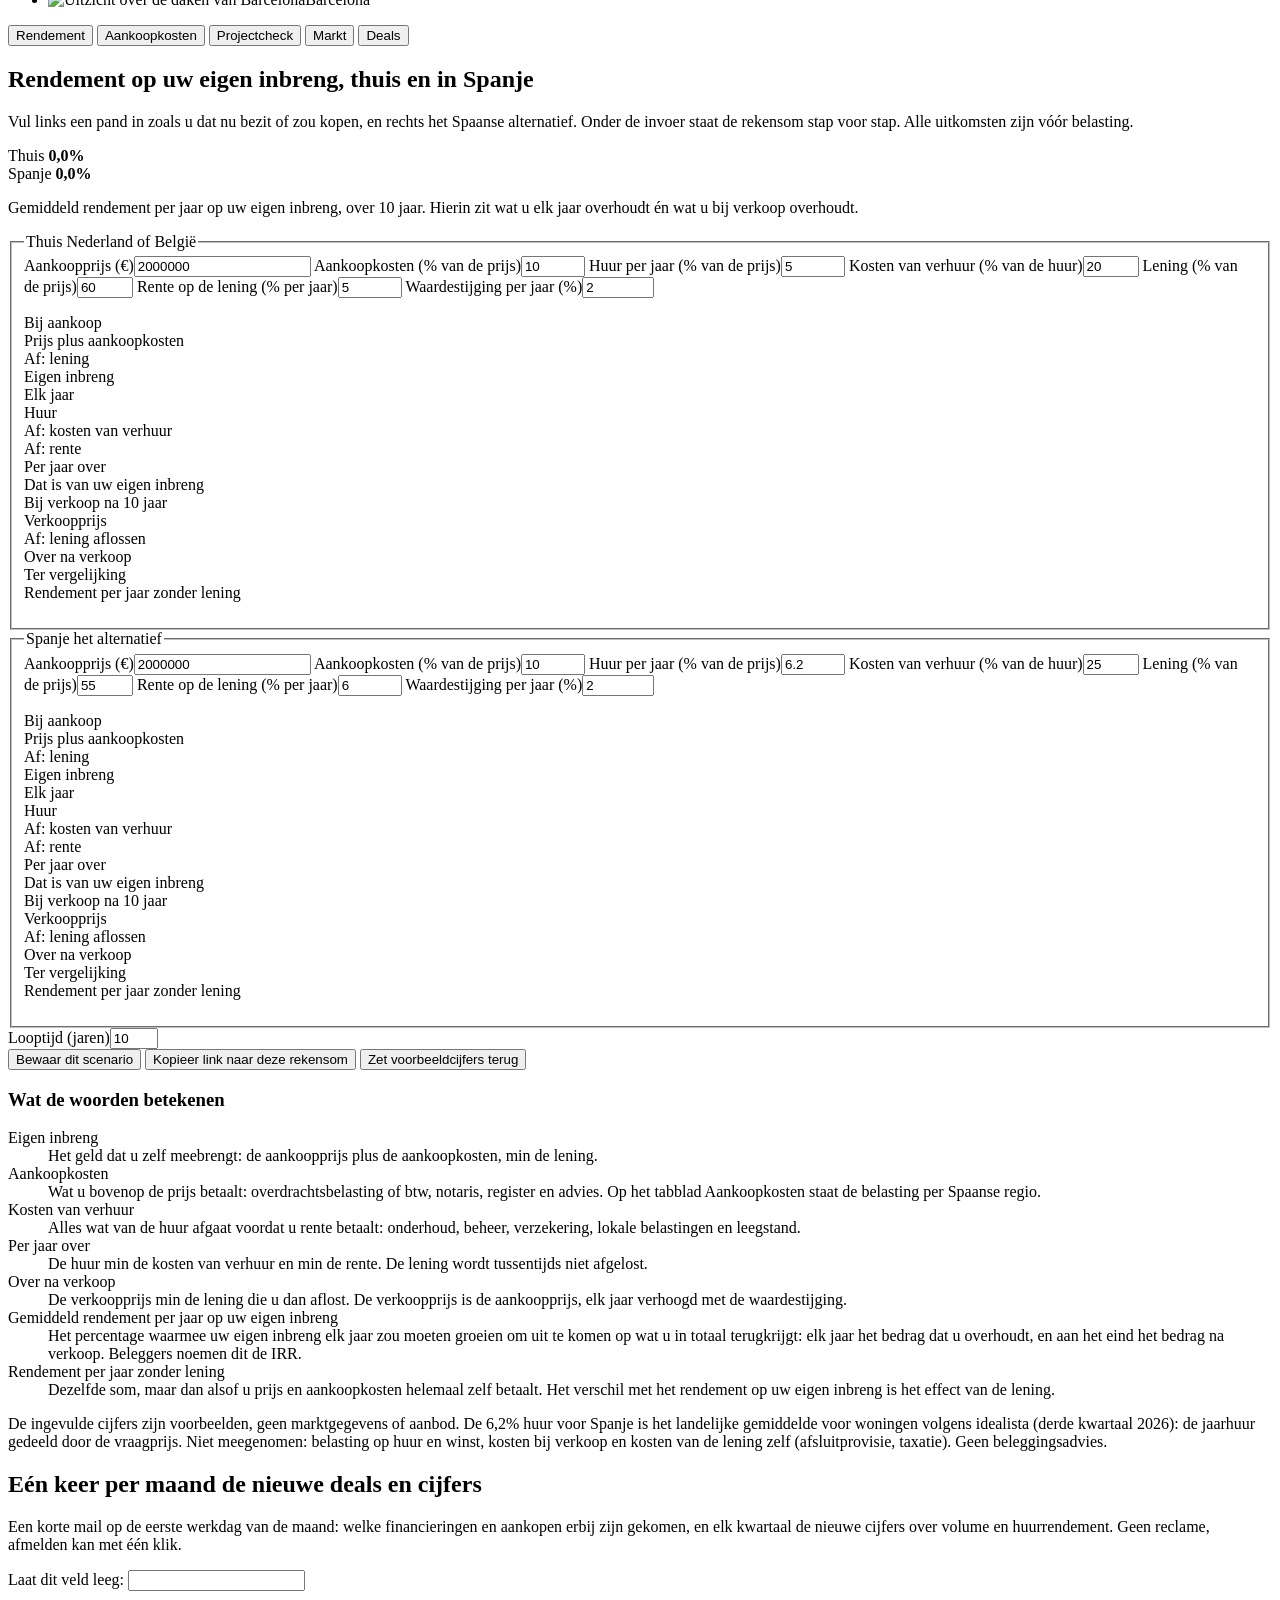
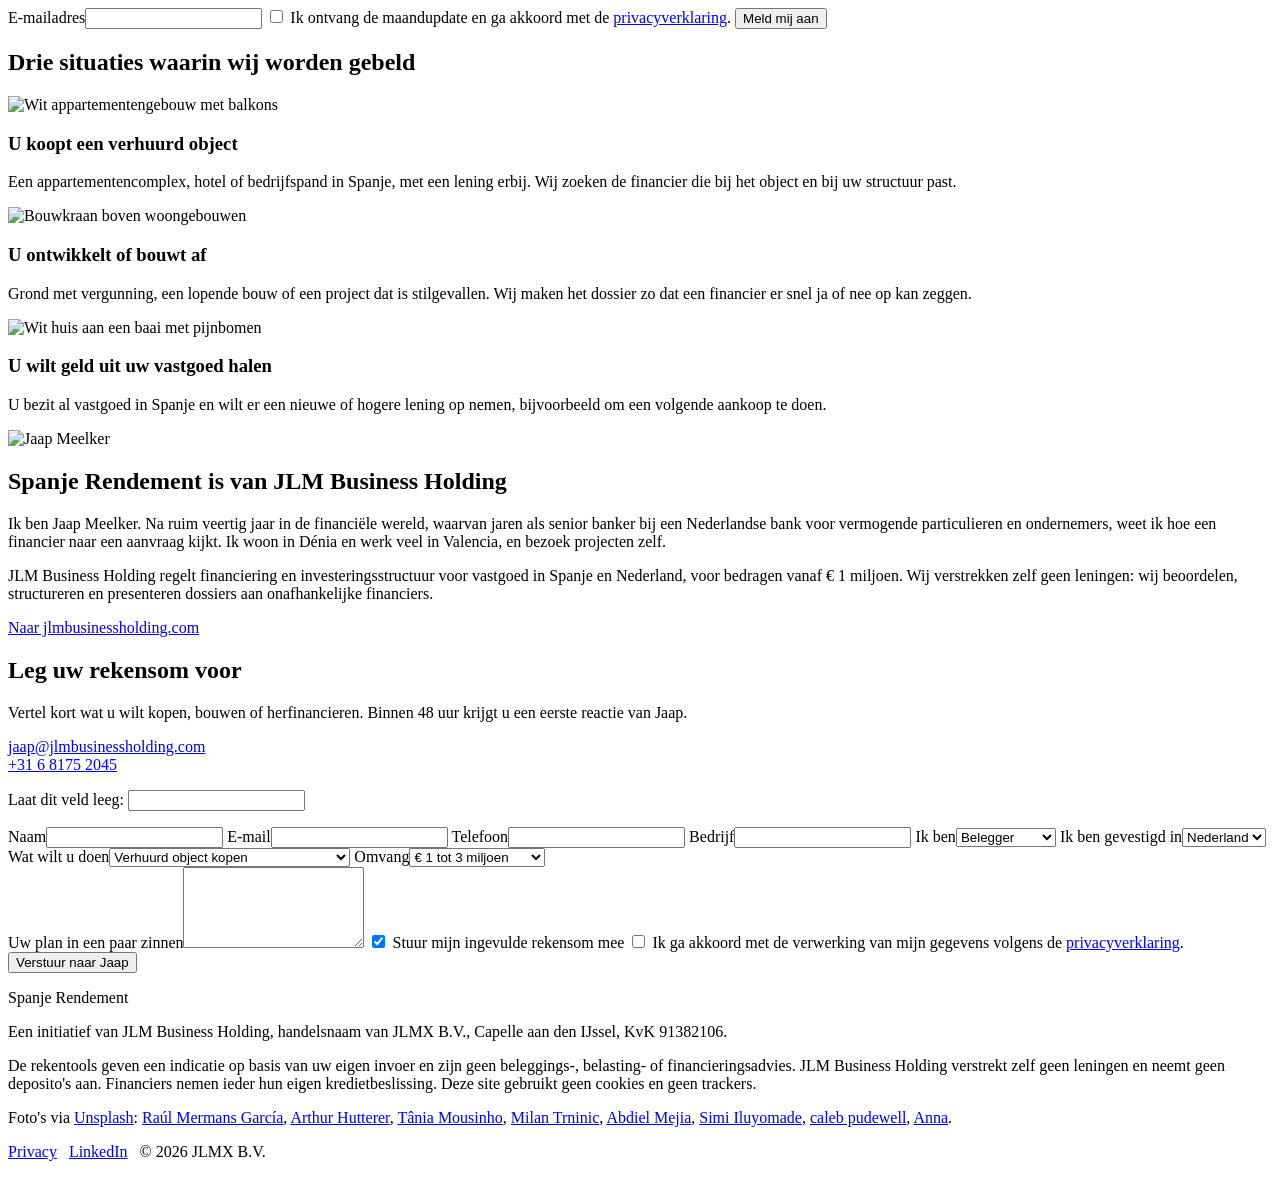
==== commit a2da3114: "Rekensom stap voor stap, eenduidige termen op alle tabbladen, woordenlijst Co-Authored-By: Claude Fa" ====
--- a/site/index.html
+++ b/site/index.html
@@ -69,8 +69,8 @@
     <!-- Rendement -->
     <div class="paneel" role="tabpanel" id="p-rendement" aria-labelledby="tab-rendement">
       <div class="paneel__kop">
-        <h2>Rendement op eigen geld, thuis en in Spanje</h2>
-        <p>Vul links een pand in zoals u dat nu bezit of zou kopen, en rechts het Spaanse alternatief. De uitkomst is vóór belasting.</p>
+        <h2>Rendement op uw eigen inbreng, thuis en in Spanje</h2>
+        <p>Vul links een pand in zoals u dat nu bezit of zou kopen, en rechts het Spaanse alternatief. Onder de invoer staat de rekensom stap voor stap. Alle uitkomsten zijn vóór belasting.</p>
       </div>
 
       <div class="balken" aria-live="polite">
@@ -84,7 +84,7 @@
           <span class="balk__spoor"><span class="balk__vulling" id="balk-s"></span></span>
           <strong class="balk__getal" id="s-u-totaal">0,0%</strong>
         </div>
-        <p class="balken__uitleg">Rendement per jaar op uw eigen geld, inclusief waardegroei, over <span id="u-jaren">10</span> jaar. <span id="r-conclusie"></span></p>
+        <p class="balken__uitleg">Gemiddeld rendement per jaar op uw eigen inbreng, over <span id="u-jaren">10</span> jaar. Hierin zit wat u elk jaar overhoudt én wat u bij verkoop overhoudt. <span id="r-conclusie"></span></p>
       </div>
 
       <form class="reken" id="form-rendement" novalidate>
@@ -93,20 +93,30 @@
             <legend>Thuis <span>Nederland of België</span></legend>
             <div class="velden">
               <label class="veld"><span>Aankoopprijs (€)</span><input type="number" id="t-prijs" value="2000000" min="0" step="50000" inputmode="numeric"></label>
-              <label class="veld"><span>Aankoopkosten (%)</span><input type="number" id="t-kosten" value="10" min="0" max="30" step="0.1" inputmode="decimal"></label>
-              <label class="veld"><span>Bruto huur per jaar (% van prijs)</span><input type="number" id="t-bar" value="5" min="0" max="30" step="0.1" inputmode="decimal"></label>
-              <label class="veld"><span>Exploitatiekosten (% van huur)</span><input type="number" id="t-expl" value="20" min="0" max="100" step="1" inputmode="decimal"></label>
-              <label class="veld"><span>Lening (% van prijs)</span><input type="number" id="t-ltv" value="60" min="0" max="100" step="1" inputmode="decimal"></label>
-              <label class="veld"><span>Rente (%)</span><input type="number" id="t-rente" value="5" min="0" max="30" step="0.1" inputmode="decimal"></label>
-              <label class="veld"><span>Waardegroei per jaar (%)</span><input type="number" id="t-groei" value="2" min="-20" max="30" step="0.1" inputmode="decimal"></label>
+              <label class="veld"><span>Aankoopkosten (% van de prijs)</span><input type="number" id="t-kosten" value="10" min="0" max="30" step="0.1" inputmode="decimal"></label>
+              <label class="veld"><span>Huur per jaar (% van de prijs)</span><input type="number" id="t-bar" value="5" min="0" max="30" step="0.1" inputmode="decimal"></label>
+              <label class="veld"><span>Kosten van verhuur (% van de huur)</span><input type="number" id="t-expl" value="20" min="0" max="100" step="1" inputmode="decimal"></label>
+              <label class="veld"><span>Lening (% van de prijs)</span><input type="number" id="t-ltv" value="60" min="0" max="100" step="1" inputmode="decimal"></label>
+              <label class="veld"><span>Rente op de lening (% per jaar)</span><input type="number" id="t-rente" value="5" min="0" max="30" step="0.1" inputmode="decimal"></label>
+              <label class="veld"><span>Waardestijging per jaar (%)</span><input type="number" id="t-groei" value="2" min="-20" max="30" step="0.1" inputmode="decimal"></label>
             </div>
-            <dl class="uitkomst">
-              <div><dt>Eigen geld</dt><dd id="t-u-eigen"></dd></div>
-              <div><dt>Netto huur per jaar</dt><dd id="t-u-netto"></dd></div>
-              <div><dt>Rente per jaar</dt><dd id="t-u-rente"></dd></div>
-              <div><dt>Kasstroom per jaar</dt><dd id="t-u-kas"></dd></div>
-              <div><dt>Kasstroom op eigen geld</dt><dd id="t-u-direct"></dd></div>
-              <div><dt>Rendement zonder lening</dt><dd id="t-u-zonder"></dd></div>
+            <dl class="uitkomst uitkomst--stappen">
+              <div class="uitkomst__kop"><dt>Bij aankoop</dt><dd></dd></div>
+              <div><dt>Prijs plus aankoopkosten</dt><dd id="t-u-koop"></dd></div>
+              <div><dt>Af: lening</dt><dd id="t-u-lening"></dd></div>
+              <div class="uitkomst__som"><dt>Eigen inbreng</dt><dd id="t-u-eigen"></dd></div>
+              <div class="uitkomst__kop"><dt>Elk jaar</dt><dd></dd></div>
+              <div><dt>Huur</dt><dd id="t-u-huur"></dd></div>
+              <div><dt>Af: kosten van verhuur</dt><dd id="t-u-explkosten"></dd></div>
+              <div><dt>Af: rente</dt><dd id="t-u-rente"></dd></div>
+              <div class="uitkomst__som"><dt>Per jaar over</dt><dd id="t-u-kas"></dd></div>
+              <div><dt>Dat is van uw eigen inbreng</dt><dd id="t-u-direct"></dd></div>
+              <div class="uitkomst__kop"><dt>Bij verkoop na <span data-jaren>10</span> jaar</dt><dd></dd></div>
+              <div><dt>Verkoopprijs</dt><dd id="t-u-verkoop"></dd></div>
+              <div><dt>Af: lening aflossen</dt><dd id="t-u-aflossen"></dd></div>
+              <div class="uitkomst__som"><dt>Over na verkoop</dt><dd id="t-u-naverkoop"></dd></div>
+              <div class="uitkomst__kop"><dt>Ter vergelijking</dt><dd></dd></div>
+              <div><dt>Rendement per jaar zonder lening</dt><dd id="t-u-zonder"></dd></div>
             </dl>
           </fieldset>
 
@@ -114,20 +124,30 @@
             <legend>Spanje <span>het alternatief</span></legend>
             <div class="velden">
               <label class="veld"><span>Aankoopprijs (€)</span><input type="number" id="s-prijs" value="2000000" min="0" step="50000" inputmode="numeric"></label>
-              <label class="veld"><span>Aankoopkosten (%)</span><input type="number" id="s-kosten" value="10" min="0" max="30" step="0.1" inputmode="decimal"></label>
-              <label class="veld"><span>Bruto huur per jaar (% van prijs)</span><input type="number" id="s-bar" value="6.2" min="0" max="30" step="0.1" inputmode="decimal"></label>
-              <label class="veld"><span>Exploitatiekosten (% van huur)</span><input type="number" id="s-expl" value="25" min="0" max="100" step="1" inputmode="decimal"></label>
-              <label class="veld"><span>Lening (% van prijs)</span><input type="number" id="s-ltv" value="55" min="0" max="100" step="1" inputmode="decimal"></label>
-              <label class="veld"><span>Rente (%)</span><input type="number" id="s-rente" value="6" min="0" max="30" step="0.1" inputmode="decimal"></label>
-              <label class="veld"><span>Waardegroei per jaar (%)</span><input type="number" id="s-groei" value="2" min="-20" max="30" step="0.1" inputmode="decimal"></label>
+              <label class="veld"><span>Aankoopkosten (% van de prijs)</span><input type="number" id="s-kosten" value="10" min="0" max="30" step="0.1" inputmode="decimal"></label>
+              <label class="veld"><span>Huur per jaar (% van de prijs)</span><input type="number" id="s-bar" value="6.2" min="0" max="30" step="0.1" inputmode="decimal"></label>
+              <label class="veld"><span>Kosten van verhuur (% van de huur)</span><input type="number" id="s-expl" value="25" min="0" max="100" step="1" inputmode="decimal"></label>
+              <label class="veld"><span>Lening (% van de prijs)</span><input type="number" id="s-ltv" value="55" min="0" max="100" step="1" inputmode="decimal"></label>
+              <label class="veld"><span>Rente op de lening (% per jaar)</span><input type="number" id="s-rente" value="6" min="0" max="30" step="0.1" inputmode="decimal"></label>
+              <label class="veld"><span>Waardestijging per jaar (%)</span><input type="number" id="s-groei" value="2" min="-20" max="30" step="0.1" inputmode="decimal"></label>
             </div>
-            <dl class="uitkomst">
-              <div><dt>Eigen geld</dt><dd id="s-u-eigen"></dd></div>
-              <div><dt>Netto huur per jaar</dt><dd id="s-u-netto"></dd></div>
-              <div><dt>Rente per jaar</dt><dd id="s-u-rente"></dd></div>
-              <div><dt>Kasstroom per jaar</dt><dd id="s-u-kas"></dd></div>
-              <div><dt>Kasstroom op eigen geld</dt><dd id="s-u-direct"></dd></div>
-              <div><dt>Rendement zonder lening</dt><dd id="s-u-zonder"></dd></div>
+            <dl class="uitkomst uitkomst--stappen">
+              <div class="uitkomst__kop"><dt>Bij aankoop</dt><dd></dd></div>
+              <div><dt>Prijs plus aankoopkosten</dt><dd id="s-u-koop"></dd></div>
+              <div><dt>Af: lening</dt><dd id="s-u-lening"></dd></div>
+              <div class="uitkomst__som"><dt>Eigen inbreng</dt><dd id="s-u-eigen"></dd></div>
+              <div class="uitkomst__kop"><dt>Elk jaar</dt><dd></dd></div>
+              <div><dt>Huur</dt><dd id="s-u-huur"></dd></div>
+              <div><dt>Af: kosten van verhuur</dt><dd id="s-u-explkosten"></dd></div>
+              <div><dt>Af: rente</dt><dd id="s-u-rente"></dd></div>
+              <div class="uitkomst__som"><dt>Per jaar over</dt><dd id="s-u-kas"></dd></div>
+              <div><dt>Dat is van uw eigen inbreng</dt><dd id="s-u-direct"></dd></div>
+              <div class="uitkomst__kop"><dt>Bij verkoop na <span data-jaren>10</span> jaar</dt><dd></dd></div>
+              <div><dt>Verkoopprijs</dt><dd id="s-u-verkoop"></dd></div>
+              <div><dt>Af: lening aflossen</dt><dd id="s-u-aflossen"></dd></div>
+              <div class="uitkomst__som"><dt>Over na verkoop</dt><dd id="s-u-naverkoop"></dd></div>
+              <div class="uitkomst__kop"><dt>Ter vergelijking</dt><dd></dd></div>
+              <div><dt>Rendement per jaar zonder lening</dt><dd id="s-u-zonder"></dd></div>
             </dl>
           </fieldset>
         </div>
@@ -143,13 +163,26 @@
         <p class="melding" id="r-melding" role="status"></p>
       </form>
 
+      <div class="uitleg">
+        <h3>Wat de woorden betekenen</h3>
+        <dl>
+          <div><dt>Eigen inbreng</dt><dd>Het geld dat u zelf meebrengt: de aankoopprijs plus de aankoopkosten, min de lening.</dd></div>
+          <div><dt>Aankoopkosten</dt><dd>Wat u bovenop de prijs betaalt: overdrachtsbelasting of btw, notaris, register en advies. Op het tabblad Aankoopkosten staat de belasting per Spaanse regio.</dd></div>
+          <div><dt>Kosten van verhuur</dt><dd>Alles wat van de huur afgaat voordat u rente betaalt: onderhoud, beheer, verzekering, lokale belastingen en leegstand.</dd></div>
+          <div><dt>Per jaar over</dt><dd>De huur min de kosten van verhuur en min de rente. De lening wordt tussentijds niet afgelost.</dd></div>
+          <div><dt>Over na verkoop</dt><dd>De verkoopprijs min de lening die u dan aflost. De verkoopprijs is de aankoopprijs, elk jaar verhoogd met de waardestijging.</dd></div>
+          <div><dt>Gemiddeld rendement per jaar op uw eigen inbreng</dt><dd>Het percentage waarmee uw eigen inbreng elk jaar zou moeten groeien om uit te komen op wat u in totaal terugkrijgt: elk jaar het bedrag dat u overhoudt, en aan het eind het bedrag na verkoop. Beleggers noemen dit de IRR.</dd></div>
+          <div><dt>Rendement per jaar zonder lening</dt><dd>Dezelfde som, maar dan alsof u prijs en aankoopkosten helemaal zelf betaalt. Het verschil met het rendement op uw eigen inbreng is het effect van de lening.</dd></div>
+        </dl>
+      </div>
+
       <div class="bewaard" id="bewaard" hidden>
         <h3>Uw bewaarde scenario's</h3>
         <p class="klein">Bewaard in deze browser, alleen voor u zichtbaar.</p>
         <ul class="bewaard__lijst" id="bewaard-lijst"></ul>
       </div>
 
-      <p class="voetnoot">De ingevulde cijfers zijn voorbeelden, geen marktgegevens of aanbod. De 6,2% bruto huur voor Spanje is het landelijke gemiddelde voor woningen volgens idealista (derde kwartaal 2026). De lening is aflossingsvrij gerekend en het pand wordt aan het eind van de looptijd verkocht. Belasting, verkoopkosten en leegstand buiten de exploitatiekosten zijn niet meegenomen. Geen beleggingsadvies.</p>
+      <p class="voetnoot">De ingevulde cijfers zijn voorbeelden, geen marktgegevens of aanbod. De 6,2% huur voor Spanje is het landelijke gemiddelde voor woningen volgens idealista (derde kwartaal 2026): de jaarhuur gedeeld door de vraagprijs. Niet meegenomen: belasting op huur en winst, kosten bij verkoop en kosten van de lening zelf (afsluitprovisie, taxatie). Geen beleggingsadvies.</p>
     </div>
 
     <!-- Aankoopkosten -->
@@ -161,14 +194,14 @@
       <form class="reken reken--rij" id="form-kosten" novalidate>
         <label class="veld"><span>Aankoopprijs (€)</span><input type="number" id="k-prijs" value="2000000" min="0" step="50000" inputmode="numeric"></label>
         <label class="veld"><span>Regio</span><select id="k-regio"></select></label>
-        <label class="veld"><span>Notaris, register en advies (%)</span><input type="number" id="k-overig" value="1.5" min="0" max="10" step="0.1" inputmode="decimal"></label>
+        <label class="veld"><span>Notaris, register en advies (% van de prijs)</span><input type="number" id="k-overig" value="1.5" min="0" max="10" step="0.1" inputmode="decimal"></label>
       </form>
       <div class="kosten">
         <div class="kosten__uit">
           <dl class="uitkomst uitkomst--groot">
             <div><dt>Overdrachtsbelasting <span id="k-u-tarief"></span></dt><dd id="k-u-itp"></dd></div>
             <div><dt>Notaris, register en advies</dt><dd id="k-u-overig"></dd></div>
-            <div class="uitkomst__som"><dt>Totaal bij de aankoopprijs</dt><dd id="k-u-totaal"></dd></div>
+            <div class="uitkomst__som"><dt>Totaal aankoopkosten, bovenop de prijs</dt><dd id="k-u-totaal"></dd></div>
           </dl>
           <p class="klein" id="k-u-noot"></p>
         </div>
@@ -184,43 +217,43 @@
     <div class="paneel" role="tabpanel" id="p-project" aria-labelledby="tab-project" hidden>
       <div class="paneel__kop">
         <h2>Projectcheck voor ontwikkelaars</h2>
-        <p>De vier kengetallen waar een financier als eerste naar kijkt bij een ontwikkeling of verbouwing.</p>
+        <p>De vier verhoudingen waar een financier als eerste naar kijkt bij een ontwikkeling of verbouwing.</p>
       </div>
       <div class="project">
         <form class="reken" id="form-project" novalidate>
           <div class="velden velden--een">
             <label class="veld"><span>Grond of aankoop (€)</span><input type="number" id="o-grond" value="1200000" min="0" step="50000" inputmode="numeric"></label>
             <label class="veld"><span>Bouwkosten (€)</span><input type="number" id="o-bouw" value="2400000" min="0" step="50000" inputmode="numeric"></label>
-            <label class="veld"><span>Bijkomende kosten, inclusief rente (€)</span><input type="number" id="o-bij" value="600000" min="0" step="10000" inputmode="numeric"></label>
+            <label class="veld"><span>Overige kosten: architect, vergunningen, belasting, rente (€)</span><input type="number" id="o-bij" value="600000" min="0" step="10000" inputmode="numeric"></label>
             <label class="veld"><span>Verwachte verkoopopbrengst (€)</span><input type="number" id="o-opbrengst" value="5400000" min="0" step="50000" inputmode="numeric"></label>
             <label class="veld"><span>Gevraagde lening (€)</span><input type="number" id="o-lening" value="2700000" min="0" step="50000" inputmode="numeric"></label>
           </div>
         </form>
         <div class="project__uit" aria-live="polite">
           <div class="kengetallen">
-            <div class="kengetal"><span>Lening op kosten</span><strong id="o-u-ltc"></strong></div>
-            <div class="kengetal"><span>Lening op opbrengst</span><strong id="o-u-ltgdv"></strong></div>
-            <div class="kengetal"><span>Marge op kosten</span><strong id="o-u-margek"></strong></div>
-            <div class="kengetal"><span>Eigen geld in het project</span><strong id="o-u-eigenpct"></strong></div>
+            <div class="kengetal"><span>Lening als deel van de totale kosten</span><strong id="o-u-ltc"></strong></div>
+            <div class="kengetal"><span>Lening als deel van de verkoopopbrengst</span><strong id="o-u-ltgdv"></strong></div>
+            <div class="kengetal"><span>Winst als deel van de totale kosten</span><strong id="o-u-margek"></strong></div>
+            <div class="kengetal"><span>Eigen inbreng als deel van de totale kosten</span><strong id="o-u-eigenpct"></strong></div>
           </div>
           <dl class="uitkomst">
-            <div><dt>Totale kosten</dt><dd id="o-u-kosten"></dd></div>
-            <div><dt>Eigen geld</dt><dd id="o-u-eigen"></dd></div>
-            <div><dt>Winst vóór belasting</dt><dd id="o-u-winst"></dd></div>
-            <div><dt>Marge op opbrengst</dt><dd id="o-u-margeo"></dd></div>
+            <div><dt>Totale kosten (grond, bouw en overige kosten)</dt><dd id="o-u-kosten"></dd></div>
+            <div><dt>Eigen inbreng (totale kosten min lening)</dt><dd id="o-u-eigen"></dd></div>
+            <div><dt>Winst vóór belasting (opbrengst min totale kosten)</dt><dd id="o-u-winst"></dd></div>
+            <div><dt>Winst als deel van de verkoopopbrengst</dt><dd id="o-u-margeo"></dd></div>
           </dl>
-          <p class="project__vervolg">Wilt u weten hoe een financier het hele dossier leest? De dossiercheck van JLM Business Holding stelt in tien minuten de vragen over project, kredietnemer, eigen geld en exit, en geeft direct een rapport.</p>
+          <p class="project__vervolg">Wilt u weten hoe een financier het hele dossier leest? De dossiercheck van JLM Business Holding stelt in tien minuten de vragen over project, kredietnemer, eigen inbreng en terugbetaling, en geeft direct een rapport.</p>
           <a class="knop" href="https://jlmbusinessholding.com/nl/dossiercheck/" rel="noopener" target="_blank">Open de dossiercheck</a>
         </div>
       </div>
-      <p class="voetnoot">Voorbeeldcijfers. De uitkomst zegt niets over de vraag of een financier het project financiert: dat hangt ook af van locatie, vergunningen, voorverkoop en de kredietnemer.</p>
+      <p class="voetnoot">Voorbeeldcijfers. Financiers noemen de lening als deel van de kosten "loan to cost" (LTC) en de lening als deel van de opbrengst "loan to GDV". De uitkomst zegt niets over de vraag of een financier het project financiert: dat hangt ook af van locatie, vergunningen, voorverkoop en de kredietnemer.</p>
     </div>
 
     <!-- Markt -->
     <div class="paneel" role="tabpanel" id="p-markt" aria-labelledby="tab-markt" hidden>
       <div class="paneel__kop">
         <h2>De Spaanse vastgoedmarkt in cijfers</h2>
-        <p>Twee openbare bronnen, elk kwartaal bijgewerkt: het investeringsvolume volgens CBRE en het bruto huurrendement volgens idealista.</p>
+        <p>Twee openbare bronnen, elk kwartaal bijgewerkt. CBRE telt voor hoeveel geld professionele beleggers vastgoed kochten. idealista berekent wat verhuur oplevert: de jaarhuur gedeeld door de vraagprijs, vóór kosten en belasting.</p>
       </div>
       <div class="markt">
         <div class="markt__blok markt__blok--kop">
@@ -228,19 +261,19 @@
           <p id="m-volume-tekst"></p>
         </div>
         <div class="markt__blok">
-          <h3>Waar het geld naartoe ging</h3>
+          <h3>Aankopen per soort vastgoed</h3>
           <ul class="staven" id="m-segmenten"></ul>
         </div>
         <div class="markt__blok">
-          <h3>Per regio</h3>
+          <h3>Aankopen per regio</h3>
           <ul class="staven" id="m-regios"></ul>
         </div>
         <div class="markt__blok">
-          <h3>Bruto huurrendement, landelijk</h3>
+          <h3>Huur als deel van de prijs, heel Spanje</h3>
           <ul class="staven staven--geel" id="m-landelijk"></ul>
         </div>
         <div class="markt__blok">
-          <h3>Woningen, per stad</h3>
+          <h3>Huur als deel van de prijs, woningen per stad</h3>
           <ul class="staven staven--geel" id="m-steden"></ul>
           <p class="klein">De hoogste en laagste steden uit het bericht van idealista.</p>
         </div>
@@ -252,7 +285,7 @@
     <div class="paneel" role="tabpanel" id="p-deals" aria-labelledby="tab-deals" hidden>
       <div class="paneel__kop">
         <h2>Recente deals in Spanje</h2>
-        <p>Financieringen die debtfunds zelf bekendmaken en aankopen uit de vakpers. Elke maand aangevuld, met een link naar de bron.</p>
+        <p>Afgeronde financieringen van debtfunds en banken, en aankopen uit de vakpers. Bij sommige staat ook de rente. Elke maand aangevuld, met een link naar de bron.</p>
       </div>
       <div class="filters">
         <div class="keuze" role="group" aria-label="Soort deal">
@@ -265,7 +298,7 @@
       <ol class="deals" id="d-lijst"></ol>
 
       <details class="meld">
-        <summary>Mist u een deal? Meld hem hier</summary>
+        <summary>Mist u een deal of ziet u een fout? Meld het hier</summary>
         <p>Heeft u zelf een financiering of aankoop in Spanje gedaan, of kent u er een die hier hoort te staan? Stuur hem in met een link naar een openbare bron. Wij lezen elke melding en plaatsen de deal na controle.</p>
         <form class="meld__form" name="dealmelding" method="POST" action="/bedankt/" data-netlify="true" netlify-honeypot="bot-field">
           <input type="hidden" name="form-name" value="dealmelding">
@@ -282,7 +315,7 @@
           <button class="knop" type="submit">Meld deze deal</button>
         </form>
       </details>
-      <p class="voetnoot">JLM Business Holding was bij deze deals niet betrokken. Het overzicht is een selectie van openbaar gepubliceerde berichten en is niet volledig. Bedragen en beschrijvingen komen van de genoemde bron.</p>
+      <p class="voetnoot">Zo controleren wij: een deal komt hier alleen met een openbare bron. Staat er "nagelezen bij de bron", dan hebben wij het volledige bericht gelezen en bedrag, datum, partijen en plaats daarmee vergeleken. De overige aan- en verkopen komen uit de ranglijst van Brainsre News en zijn niet stuk voor stuk nagelezen. Lopende aanbiedingen en financieringen die nog niet rond zijn, plaatsen wij niet. JLM Business Holding was bij deze deals niet betrokken. Het overzicht is een selectie en is niet volledig. Ziet u een fout, meld het hieronder; wij herstellen het en zetten de datum van de correctie erbij.</p>
     </div>
   </div>
 </section>
@@ -319,8 +352,8 @@
       </article>
       <article>
         <img src="/img/situatie-kust.jpg" alt="Wit huis aan een baai met pijnbomen" width="900" height="600" loading="lazy" decoding="async">
-        <h3>U wilt geld vrijmaken</h3>
-        <p>U bezit al vastgoed in Spanje en wilt herfinancieren, bijvoorbeeld om een volgende aankoop te doen.</p>
+        <h3>U wilt geld uit uw vastgoed halen</h3>
+        <p>U bezit al vastgoed in Spanje en wilt er een nieuwe of hogere lening op nemen, bijvoorbeeld om een volgende aankoop te doen.</p>
       </article>
     </div>
   </div>
@@ -356,7 +389,7 @@
         <label class="veld"><span>Bedrijf</span><input type="text" name="bedrijf" autocomplete="organization"></label>
         <label class="veld"><span>Ik ben</span><select name="rol"><option>Belegger</option><option>Ontwikkelaar</option><option>Family office</option><option>Adviseur</option></select></label>
         <label class="veld"><span>Ik ben gevestigd in</span><select name="land"><option>Nederland</option><option>België</option><option>Spanje</option><option>Anders</option></select></label>
-        <label class="veld"><span>Wat wilt u doen</span><select name="doel"><option>Verhuurd object kopen</option><option>Ontwikkelen of afbouwen</option><option>Herfinancieren</option><option>Nog oriënteren</option></select></label>
+        <label class="veld"><span>Wat wilt u doen</span><select name="doel"><option>Verhuurd object kopen</option><option>Ontwikkelen of afbouwen</option><option>Nieuwe lening op bestaand vastgoed</option><option>Nog oriënteren</option></select></label>
         <label class="veld"><span>Omvang</span><select name="bedrag"><option>€ 1 tot 3 miljoen</option><option>€ 3 tot 10 miljoen</option><option>Boven € 10 miljoen</option></select></label>
       </div>
       <label class="veld"><span>Uw plan in een paar zinnen</span><textarea name="bericht" rows="5" required></textarea></label>
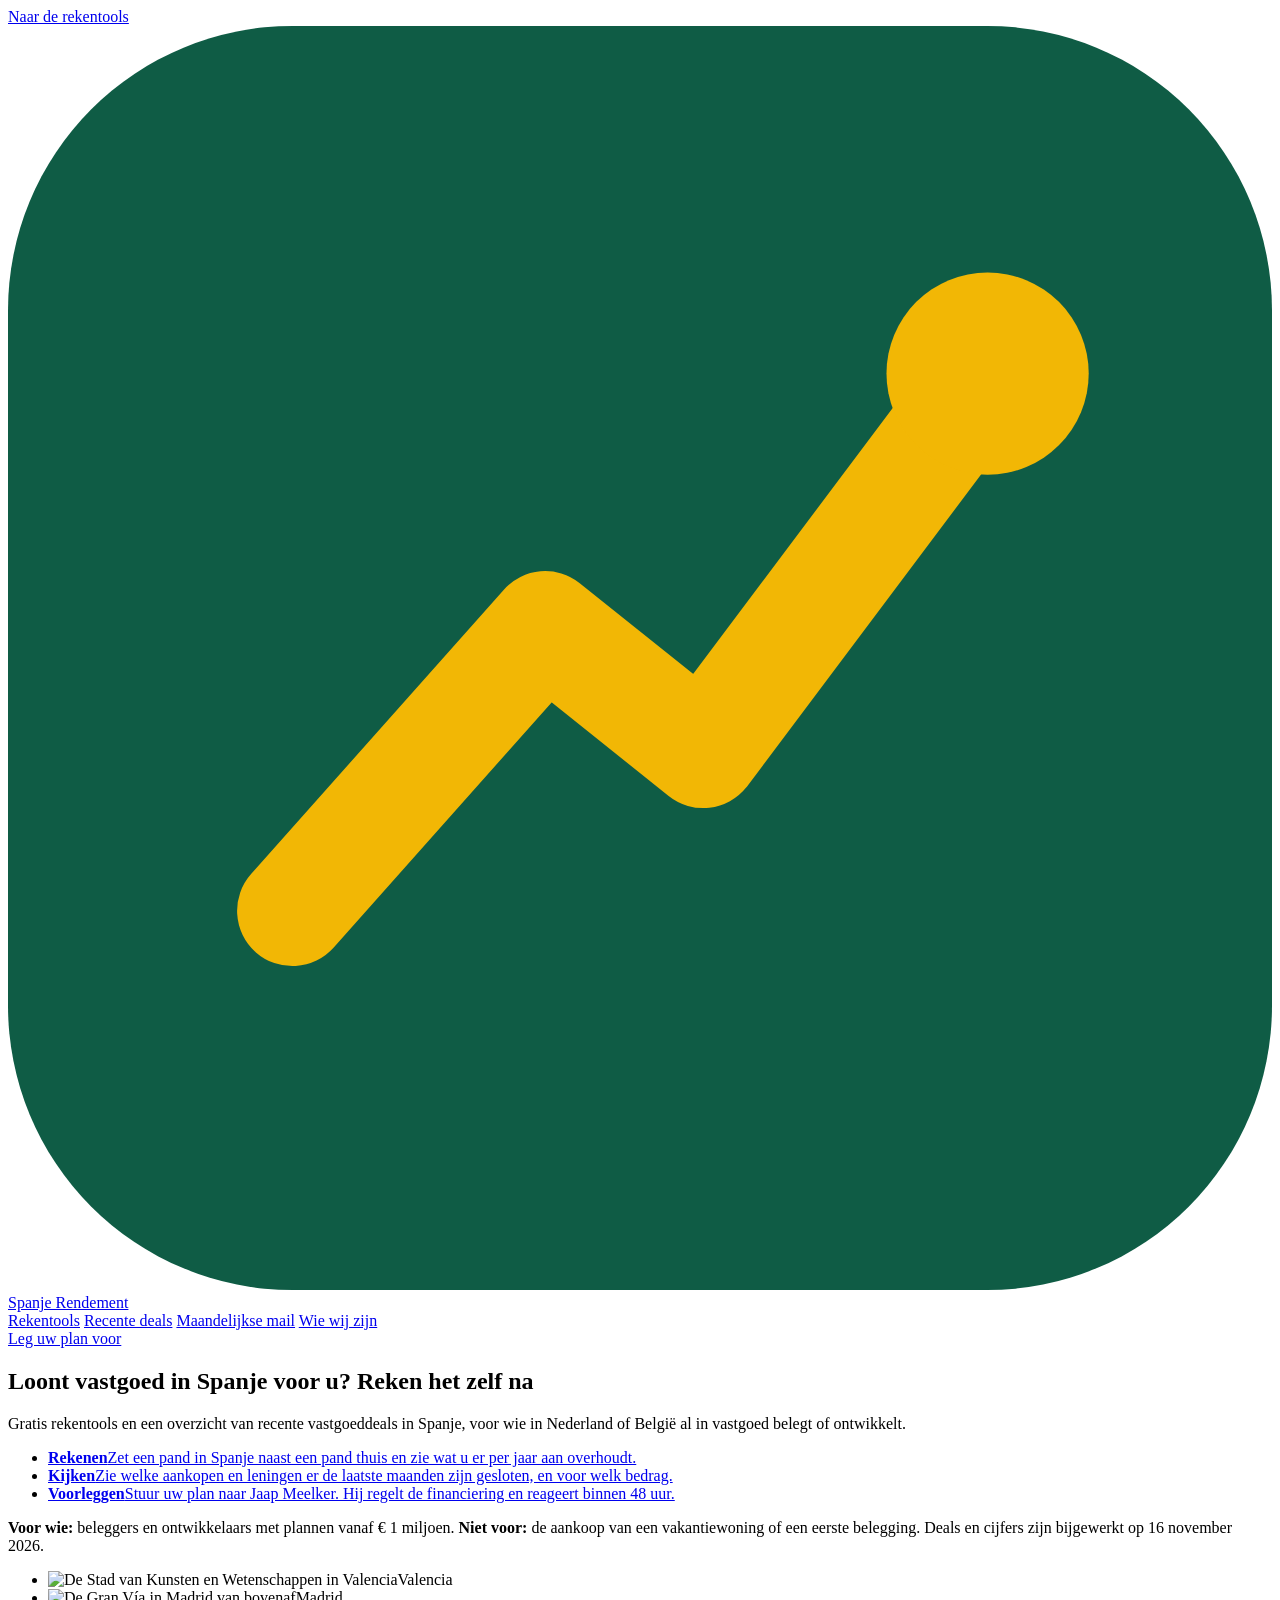
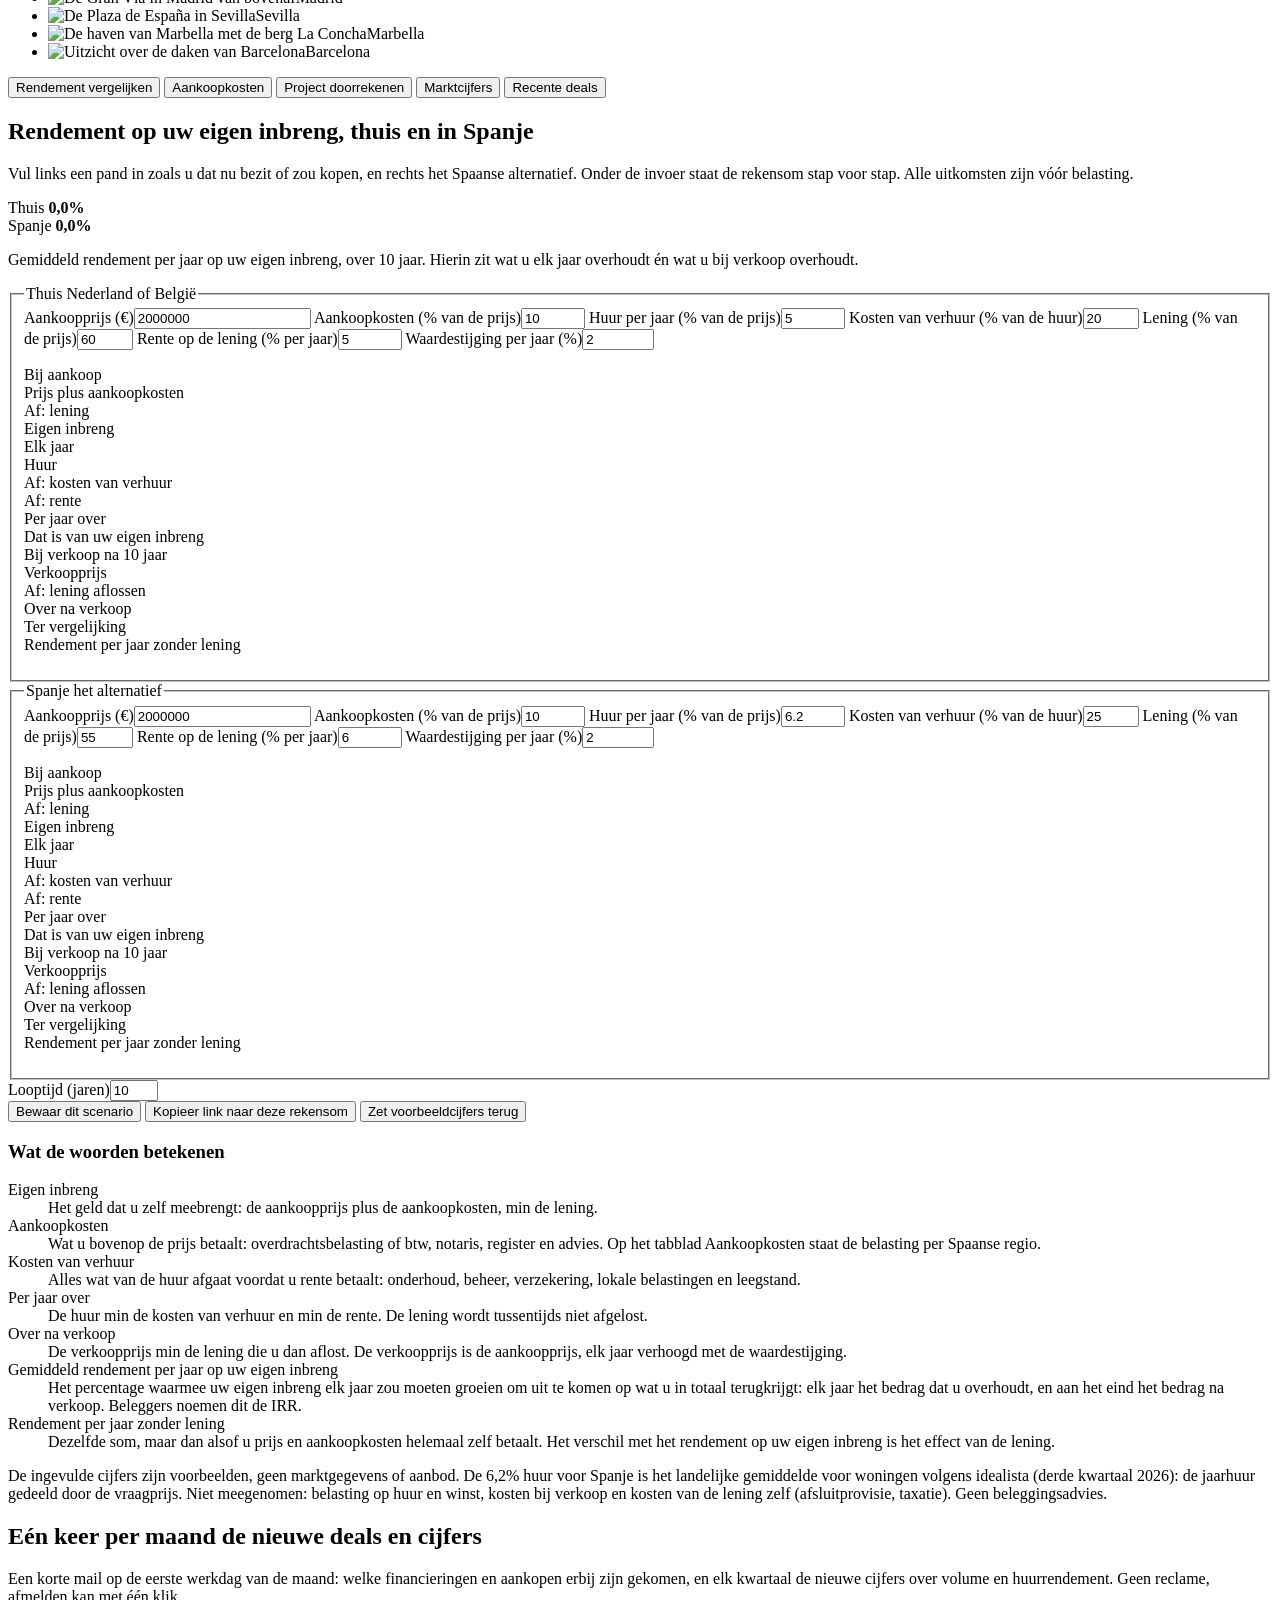
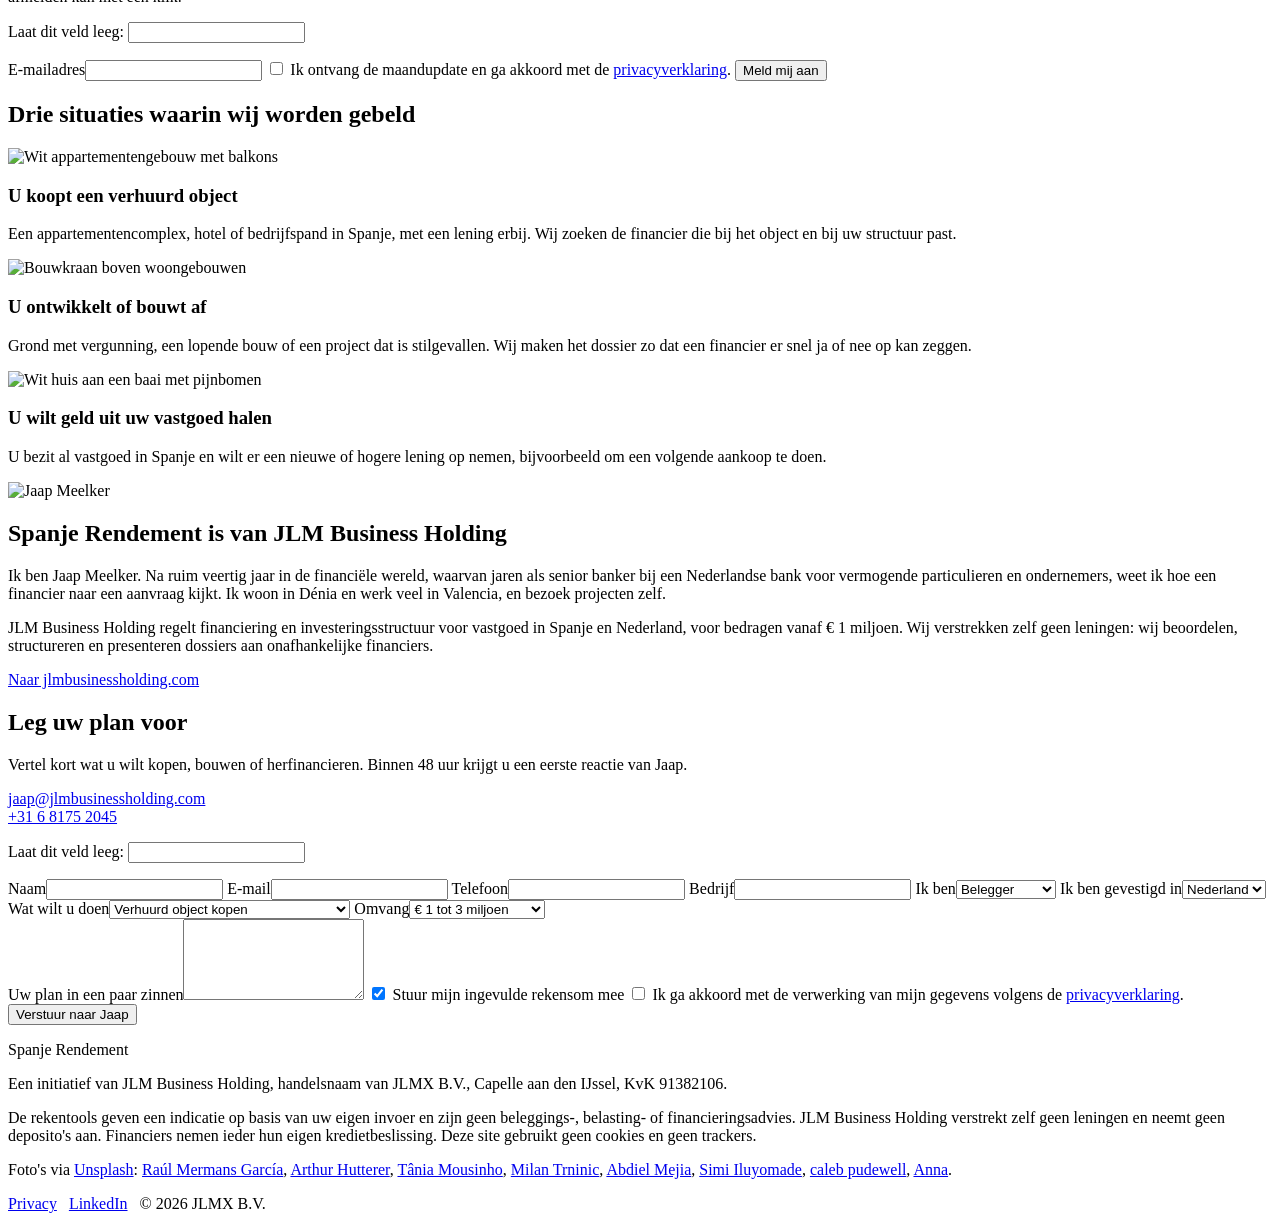
==== commit 6df607d1: "Bovenkant duidelijker: wat de site is, voor wie en wat je kunt doen; tabbladen met duidelijker namen" ====
--- a/site/index.html
+++ b/site/index.html
@@ -3,7 +3,7 @@
 <head>
 <meta charset="utf-8">
 <meta name="viewport" content="width=device-width, initial-scale=1">
-<title>Spanje Rendement | Rekentools en deals voor vastgoedbeleggers</title>
+<title>Spanje Rendement | Loont vastgoed in Spanje? Reken het zelf na</title>
 <meta name="description" content="Reken een vastgoedinvestering in Spanje door met financiering, vergelijk met Nederland of België en volg recente financieringen en transacties. Voor ervaren beleggers en ontwikkelaars, vanaf € 1 miljoen.">
 <link rel="canonical" href="https://spanje-rendement.nl/">
 <meta property="og:type" content="website">
@@ -28,24 +28,25 @@
     </a>
     <nav class="top__nav" aria-label="Menu">
       <a href="#werkbank">Rekentools</a>
-      <a href="#werkbank" data-open="deals">Deals</a>
-      <a href="#update">Maandupdate</a>
+      <a href="#werkbank" data-open="deals">Recente deals</a>
+      <a href="#update">Maandelijkse mail</a>
       <a href="#wie">Wie wij zijn</a>
     </nav>
-    <a class="knop knop--klein" href="#contact">Leg uw rekensom voor</a>
+    <a class="knop knop--klein" href="#contact">Leg uw plan voor</a>
   </div>
 </header>
 
 <main>
 <section class="intro">
   <div class="baan">
-    <h1>Reken Spanje door zoals u een pand thuis doorrekent</h1>
-    <p class="intro__tekst">U belegt al met succes in vastgoed in Nederland of België. Hier rekent u dezelfde investering in Spanje door, met financiering erbij, en ziet u welke deals er op dit moment gesloten worden.</p>
-    <ul class="intro__feiten">
-      <li>Voor beleggers en ontwikkelaars, vanaf € 1 miljoen</li>
-      <li>Rekent in uw browser, uw cijfers blijven bij u</li>
-      <li>Deals en marktcijfers bijgewerkt op <span data-bijgewerkt>15 november 2026</span></li>
+    <h1>Loont vastgoed in Spanje voor u? Reken het zelf na</h1>
+    <p class="intro__tekst">Gratis rekentools en een overzicht van recente vastgoeddeals in Spanje, voor wie in Nederland of België al in vastgoed belegt of ontwikkelt.</p>
+    <ul class="doen" aria-label="Wat u hier kunt doen">
+      <li><a href="#werkbank" data-open="rendement"><strong>Rekenen</strong><span>Zet een pand in Spanje naast een pand thuis en zie wat u er per jaar aan overhoudt.</span></a></li>
+      <li><a href="#werkbank" data-open="deals"><strong>Kijken</strong><span>Zie welke aankopen en leningen er de laatste maanden zijn gesloten, en voor welk bedrag.</span></a></li>
+      <li><a href="#contact"><strong>Voorleggen</strong><span>Stuur uw plan naar Jaap Meelker. Hij regelt de financiering en reageert binnen 48 uur.</span></a></li>
     </ul>
+    <p class="intro__voorwie"><strong>Voor wie:</strong> beleggers en ontwikkelaars met plannen vanaf € 1 miljoen. <strong>Niet voor:</strong> de aankoop van een vakantiewoning of een eerste belegging. Deals en cijfers zijn bijgewerkt op <span data-bijgewerkt>16 november 2026</span>.</p>
     <ul class="steden" aria-label="Steden in Spanje">
       <li><img src="/img/stad-valencia.jpg" alt="De Stad van Kunsten en Wetenschappen in Valencia" width="900" height="600" fetchpriority="high"><span>Valencia</span></li>
       <li><img src="/img/stad-madrid.jpg" alt="De Gran Vía in Madrid van bovenaf" width="900" height="600"><span>Madrid</span></li>
@@ -59,11 +60,11 @@
 <section class="werkbank" id="werkbank" aria-label="Rekentools">
   <div class="baan">
     <div class="tabs" role="tablist" aria-label="Kies een tool">
-      <button class="tab" role="tab" id="tab-rendement" data-tab="rendement" aria-controls="p-rendement" aria-selected="true">Rendement</button>
+      <button class="tab" role="tab" id="tab-rendement" data-tab="rendement" aria-controls="p-rendement" aria-selected="true">Rendement vergelijken</button>
       <button class="tab" role="tab" id="tab-kosten" data-tab="kosten" aria-controls="p-kosten" aria-selected="false" tabindex="-1">Aankoopkosten</button>
-      <button class="tab" role="tab" id="tab-project" data-tab="project" aria-controls="p-project" aria-selected="false" tabindex="-1">Projectcheck</button>
-      <button class="tab" role="tab" id="tab-markt" data-tab="markt" aria-controls="p-markt" aria-selected="false" tabindex="-1">Markt</button>
-      <button class="tab" role="tab" id="tab-deals" data-tab="deals" aria-controls="p-deals" aria-selected="false" tabindex="-1">Deals</button>
+      <button class="tab" role="tab" id="tab-project" data-tab="project" aria-controls="p-project" aria-selected="false" tabindex="-1">Project doorrekenen</button>
+      <button class="tab" role="tab" id="tab-markt" data-tab="markt" aria-controls="p-markt" aria-selected="false" tabindex="-1">Marktcijfers</button>
+      <button class="tab" role="tab" id="tab-deals" data-tab="deals" aria-controls="p-deals" aria-selected="false" tabindex="-1">Recente deals</button>
     </div>
 
     <!-- Rendement -->
@@ -216,7 +217,7 @@
     <!-- Projectcheck -->
     <div class="paneel" role="tabpanel" id="p-project" aria-labelledby="tab-project" hidden>
       <div class="paneel__kop">
-        <h2>Projectcheck voor ontwikkelaars</h2>
+        <h2>Een bouwproject doorrekenen</h2>
         <p>De vier verhoudingen waar een financier als eerste naar kijkt bij een ontwikkeling of verbouwing.</p>
       </div>
       <div class="project">
@@ -374,7 +375,7 @@
 <section class="contact" id="contact">
   <div class="baan contact__in">
     <div class="contact__tekst">
-      <h2>Leg uw rekensom voor</h2>
+      <h2>Leg uw plan voor</h2>
       <p>Vertel kort wat u wilt kopen, bouwen of herfinancieren. Binnen 48 uur krijgt u een eerste reactie van Jaap.</p>
       <p class="contact__direct"><a href="mailto:jaap@jlmbusinessholding.com">jaap@jlmbusinessholding.com</a><br><a href="tel:+31681752045">+31 6 8175 2045</a></p>
     </div>
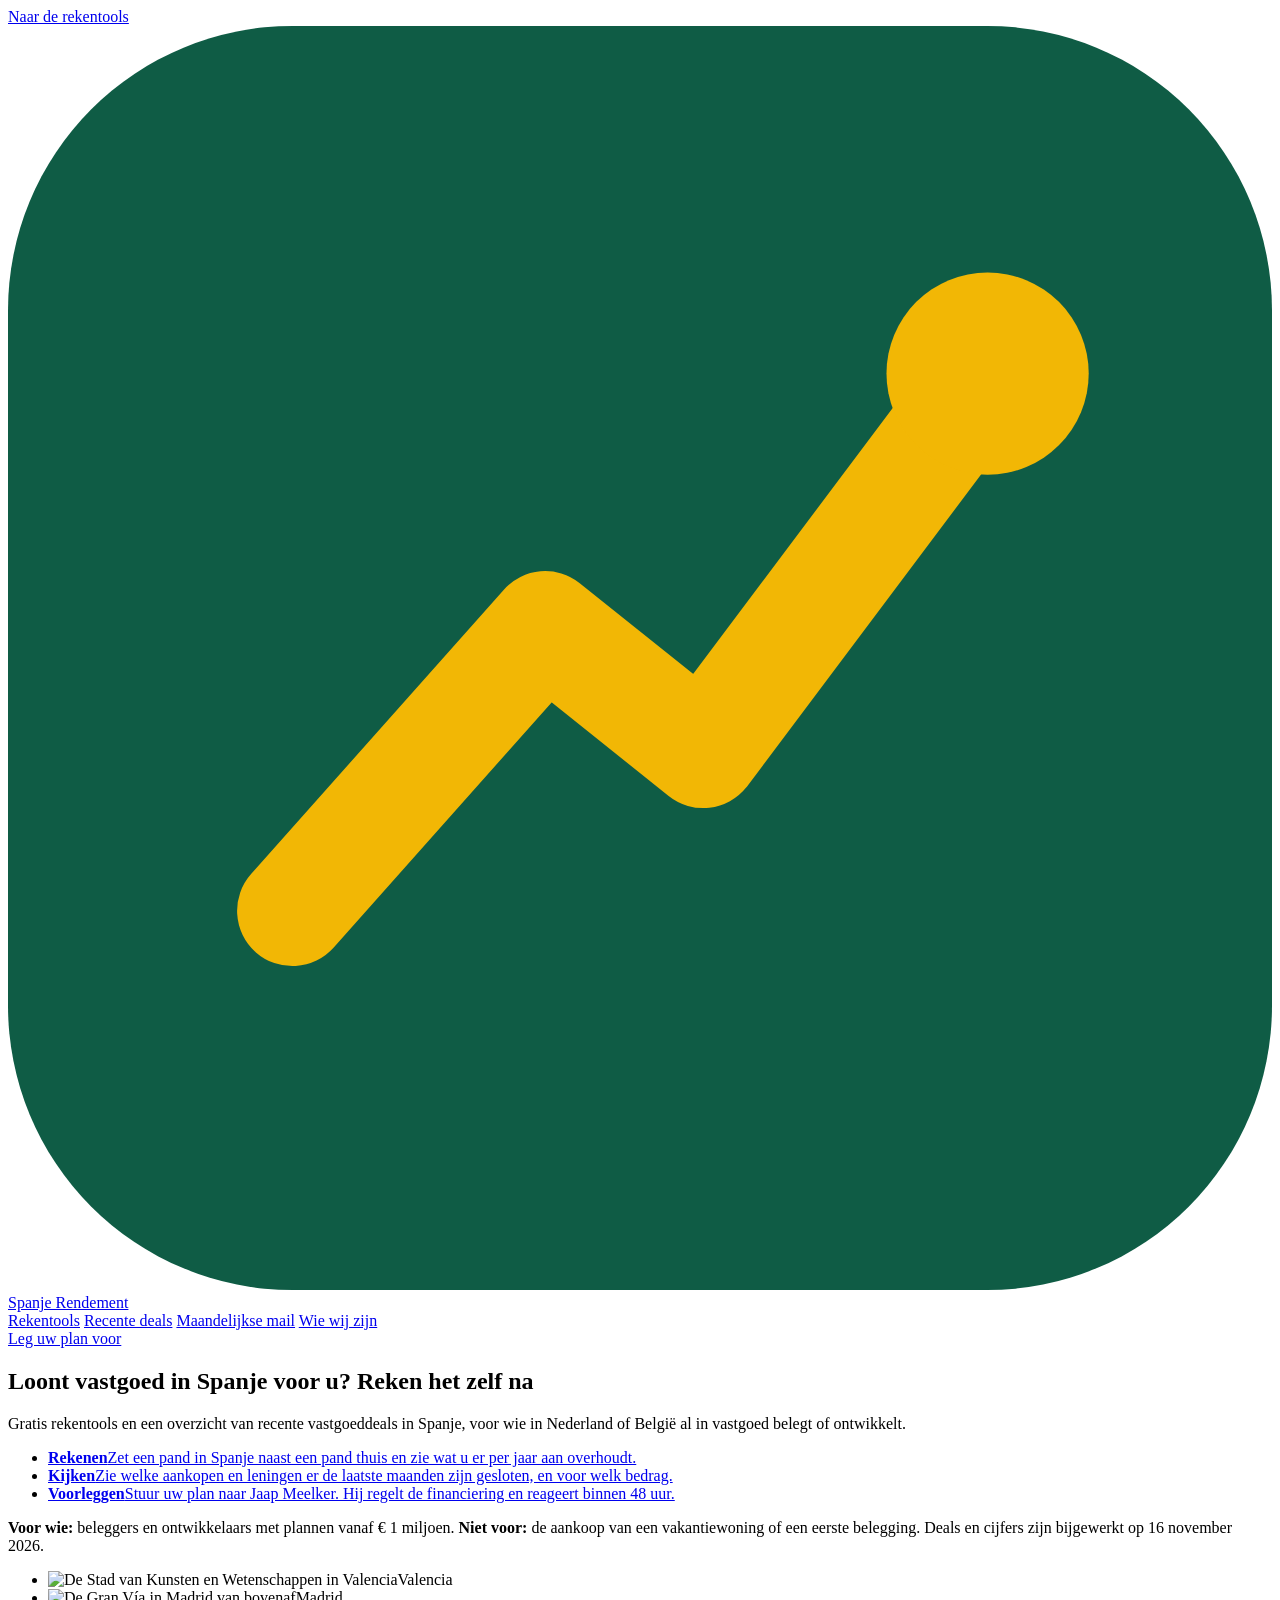
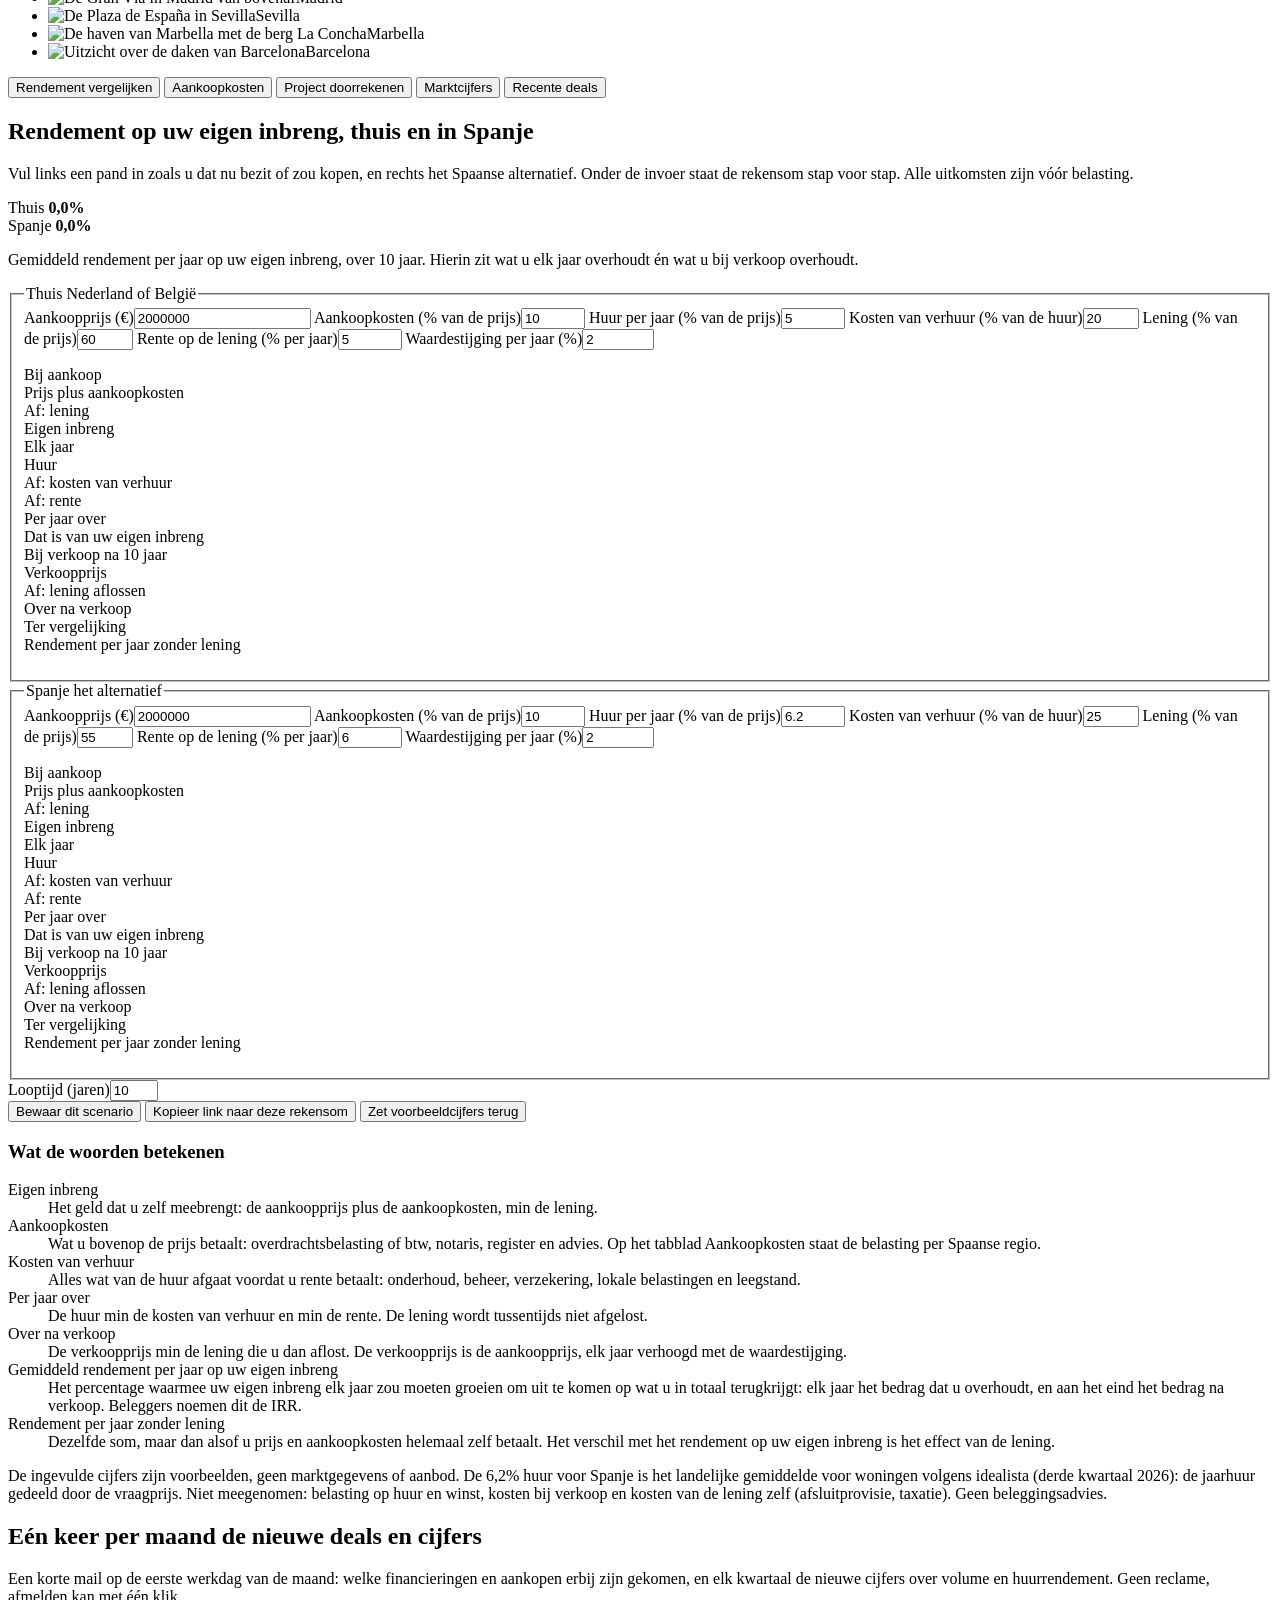
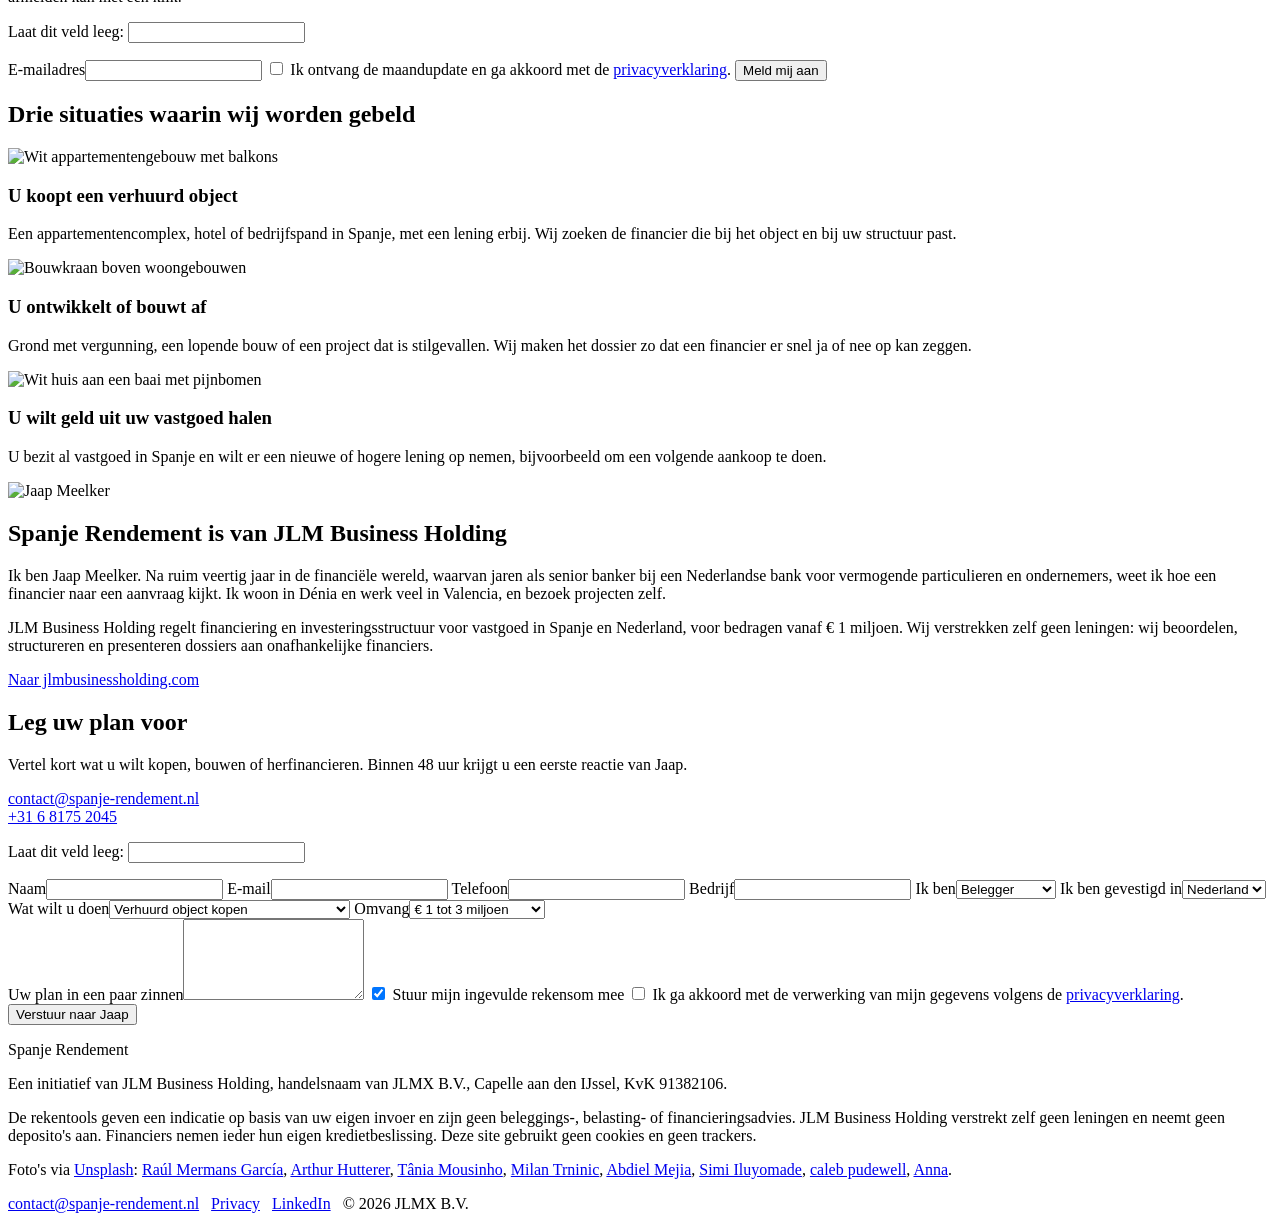
==== commit 3b393b2e: "Contactadres van de site: contact@spanje-rendement.nl Co-Authored-By: Claude Fable 5.2 <noreply@anth" ====
--- a/site/index.html
+++ b/site/index.html
@@ -377,7 +377,7 @@
     <div class="contact__tekst">
       <h2>Leg uw plan voor</h2>
       <p>Vertel kort wat u wilt kopen, bouwen of herfinancieren. Binnen 48 uur krijgt u een eerste reactie van Jaap.</p>
-      <p class="contact__direct"><a href="mailto:jaap@jlmbusinessholding.com">jaap@jlmbusinessholding.com</a><br><a href="tel:+31681752045">+31 6 8175 2045</a></p>
+      <p class="contact__direct"><a href="mailto:contact@spanje-rendement.nl">contact@spanje-rendement.nl</a><br><a href="tel:+31681752045">+31 6 8175 2045</a></p>
     </div>
     <form class="contact__form" name="rekensom" method="POST" action="/bedankt/" data-netlify="true" netlify-honeypot="bot-field">
       <input type="hidden" name="form-name" value="rekensom">
@@ -410,7 +410,7 @@
     </div>
     <p class="voet__klein">De rekentools geven een indicatie op basis van uw eigen invoer en zijn geen beleggings-, belasting- of financieringsadvies. JLM Business Holding verstrekt zelf geen leningen en neemt geen deposito's aan. Financiers nemen ieder hun eigen kredietbeslissing. Deze site gebruikt geen cookies en geen trackers.</p>
     <p class="voet__klein">Foto's via <a href="https://unsplash.com/?utm_source=jlm_website&amp;utm_medium=referral" rel="noopener" target="_blank">Unsplash</a>: <a href="https://unsplash.com/@raulmermans?utm_source=jlm_website&amp;utm_medium=referral" rel="noopener" target="_blank">Raúl Mermans García</a>, <a href="https://unsplash.com/@hutteam?utm_source=jlm_website&amp;utm_medium=referral" rel="noopener" target="_blank">Arthur Hutterer</a>, <a href="https://unsplash.com/@shotsbytania?utm_source=jlm_website&amp;utm_medium=referral" rel="noopener" target="_blank">Tânia Mousinho</a>, <a href="https://unsplash.com/@wedesignmarbella?utm_source=jlm_website&amp;utm_medium=referral" rel="noopener" target="_blank">Milan Trninic</a>, <a href="https://unsplash.com/@shuntennn?utm_source=jlm_website&amp;utm_medium=referral" rel="noopener" target="_blank">Abdiel Mejia</a>, <a href="https://unsplash.com/@simisola?utm_source=jlm_website&amp;utm_medium=referral" rel="noopener" target="_blank">Simi Iluyomade</a>, <a href="https://unsplash.com/@calebp13?utm_source=jlm_website&amp;utm_medium=referral" rel="noopener" target="_blank">caleb pudewell</a>, <a href="https://unsplash.com/@greenmood?utm_source=jlm_website&amp;utm_medium=referral" rel="noopener" target="_blank">Anna</a>.</p>
-    <p class="voet__klein"><a href="https://jlmbusinessholding.com/nl/privacy/" rel="noopener" target="_blank">Privacy</a> &nbsp; <a href="https://www.linkedin.com/in/jaapmeelker/" rel="noopener" target="_blank">LinkedIn</a> &nbsp; &copy; 2026 JLMX B.V.</p>
+    <p class="voet__klein"><a href="mailto:contact@spanje-rendement.nl">contact@spanje-rendement.nl</a> &nbsp; <a href="https://jlmbusinessholding.com/nl/privacy/" rel="noopener" target="_blank">Privacy</a> &nbsp; <a href="https://www.linkedin.com/in/jaapmeelker/" rel="noopener" target="_blank">LinkedIn</a> &nbsp; &copy; 2026 JLMX B.V.</p>
   </div>
 </footer>
 
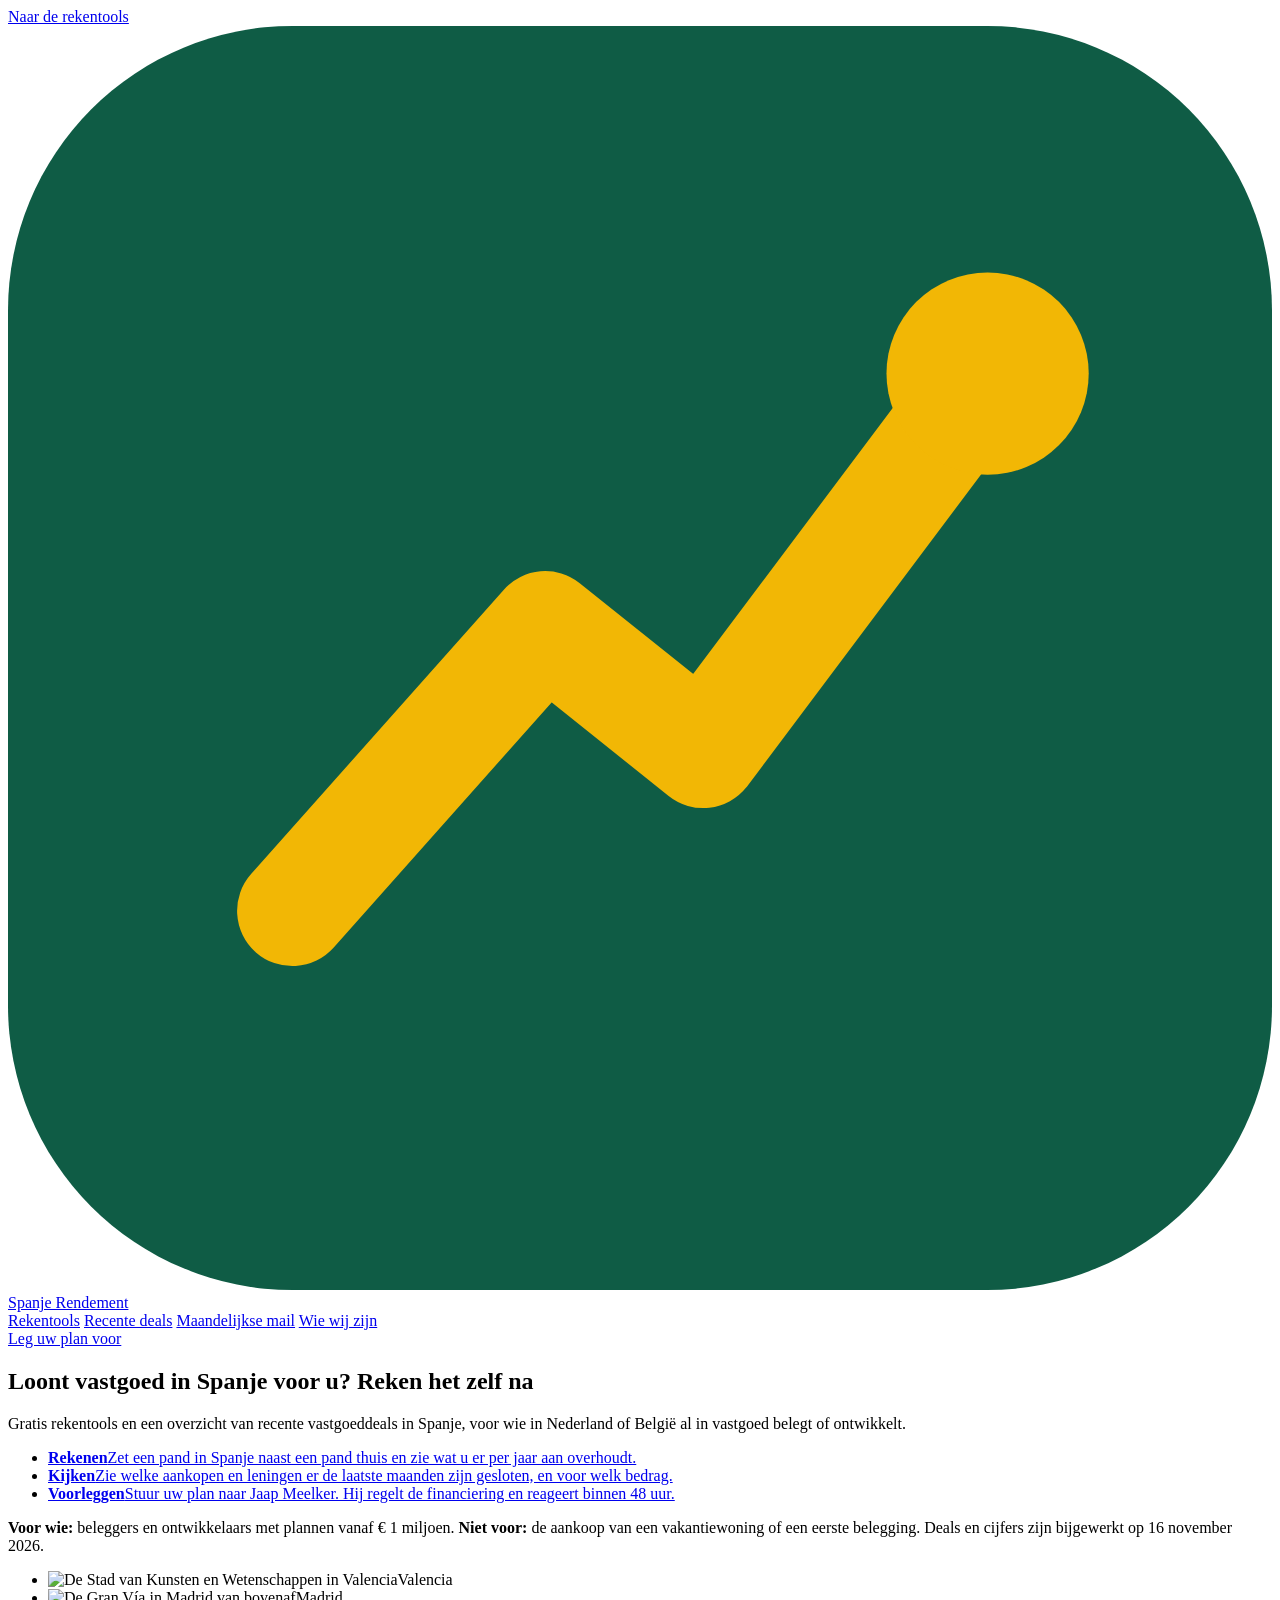
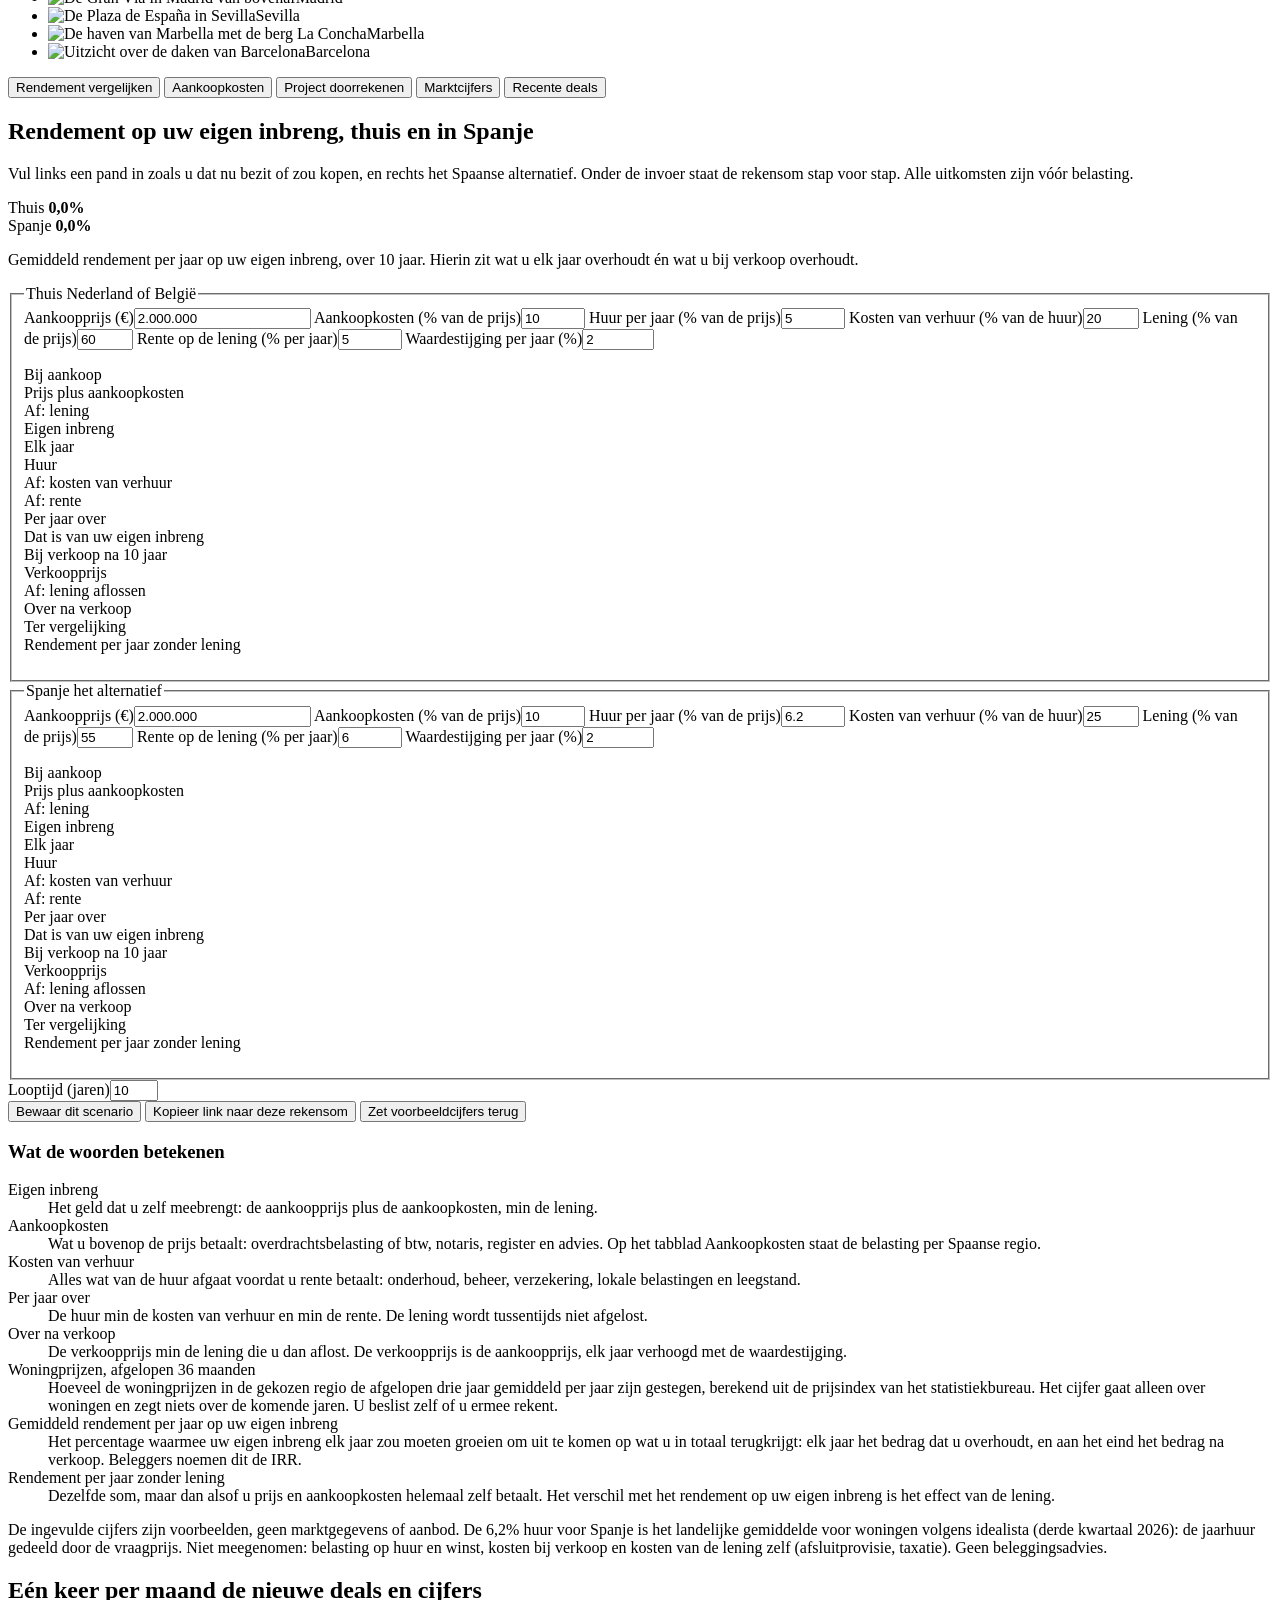
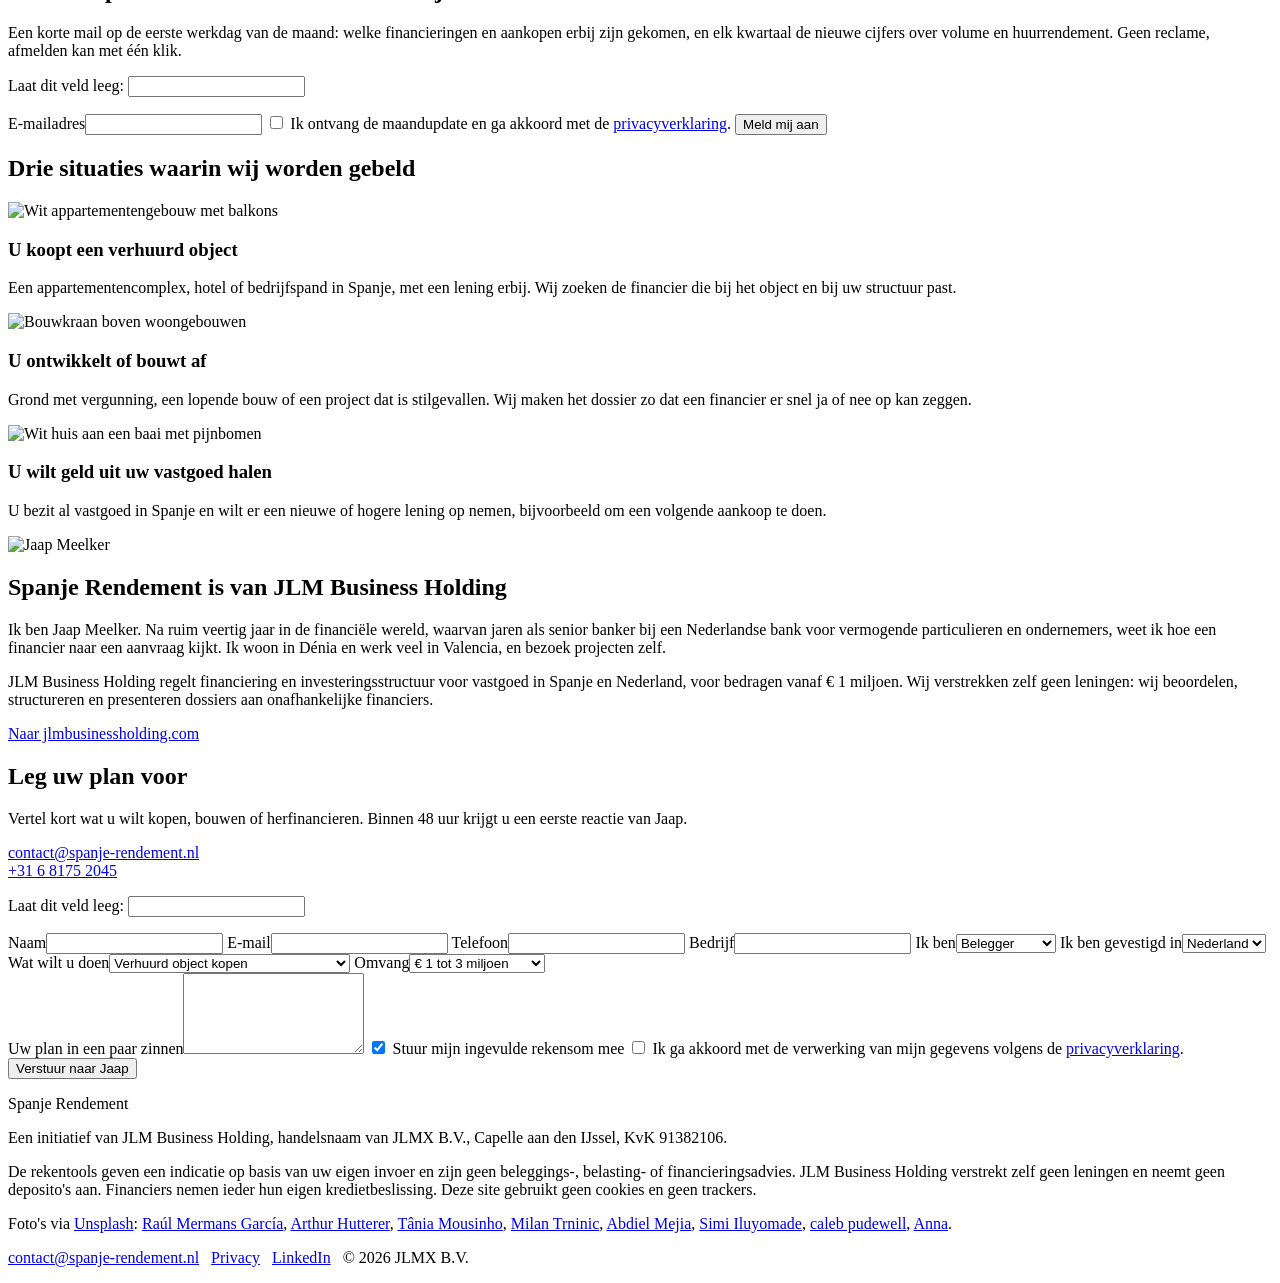
==== commit 0f2e802c: "Deals en cijfers bijgewerkt 2026-11" ====
--- a/site/index.html
+++ b/site/index.html
@@ -93,14 +93,16 @@
           <fieldset class="kolom">
             <legend>Thuis <span>Nederland of België</span></legend>
             <div class="velden">
-              <label class="veld"><span>Aankoopprijs (€)</span><input type="number" id="t-prijs" value="2000000" min="0" step="50000" inputmode="numeric"></label>
+              <label class="veld"><span>Aankoopprijs (€)</span><input type="text" id="t-prijs" value="2.000.000" inputmode="numeric" autocomplete="off" data-bedrag></label>
               <label class="veld"><span>Aankoopkosten (% van de prijs)</span><input type="number" id="t-kosten" value="10" min="0" max="30" step="0.1" inputmode="decimal"></label>
               <label class="veld"><span>Huur per jaar (% van de prijs)</span><input type="number" id="t-bar" value="5" min="0" max="30" step="0.1" inputmode="decimal"></label>
               <label class="veld"><span>Kosten van verhuur (% van de huur)</span><input type="number" id="t-expl" value="20" min="0" max="100" step="1" inputmode="decimal"></label>
               <label class="veld"><span>Lening (% van de prijs)</span><input type="number" id="t-ltv" value="60" min="0" max="100" step="1" inputmode="decimal"></label>
               <label class="veld"><span>Rente op de lening (% per jaar)</span><input type="number" id="t-rente" value="5" min="0" max="30" step="0.1" inputmode="decimal"></label>
               <label class="veld"><span>Waardestijging per jaar (%)</span><input type="number" id="t-groei" value="2" min="-20" max="30" step="0.1" inputmode="decimal"></label>
+              <label class="veld" id="t-hist-veld" hidden><span>Ter vergelijking: woningprijzen, afgelopen 36 maanden</span><select id="t-regio" aria-describedby="t-hist"></select></label>
             </div>
+            <p class="historie" id="t-hist" hidden><span id="t-hist-tekst"></span> <span id="t-hist-bron"></span> <button type="button" class="knop knop--tekst historie__knop" id="t-hist-gebruik"></button></p>
             <dl class="uitkomst uitkomst--stappen">
               <div class="uitkomst__kop"><dt>Bij aankoop</dt><dd></dd></div>
               <div><dt>Prijs plus aankoopkosten</dt><dd id="t-u-koop"></dd></div>
@@ -124,14 +126,16 @@
           <fieldset class="kolom kolom--spanje">
             <legend>Spanje <span>het alternatief</span></legend>
             <div class="velden">
-              <label class="veld"><span>Aankoopprijs (€)</span><input type="number" id="s-prijs" value="2000000" min="0" step="50000" inputmode="numeric"></label>
+              <label class="veld"><span>Aankoopprijs (€)</span><input type="text" id="s-prijs" value="2.000.000" inputmode="numeric" autocomplete="off" data-bedrag></label>
               <label class="veld"><span>Aankoopkosten (% van de prijs)</span><input type="number" id="s-kosten" value="10" min="0" max="30" step="0.1" inputmode="decimal"></label>
               <label class="veld"><span>Huur per jaar (% van de prijs)</span><input type="number" id="s-bar" value="6.2" min="0" max="30" step="0.1" inputmode="decimal"></label>
               <label class="veld"><span>Kosten van verhuur (% van de huur)</span><input type="number" id="s-expl" value="25" min="0" max="100" step="1" inputmode="decimal"></label>
               <label class="veld"><span>Lening (% van de prijs)</span><input type="number" id="s-ltv" value="55" min="0" max="100" step="1" inputmode="decimal"></label>
               <label class="veld"><span>Rente op de lening (% per jaar)</span><input type="number" id="s-rente" value="6" min="0" max="30" step="0.1" inputmode="decimal"></label>
               <label class="veld"><span>Waardestijging per jaar (%)</span><input type="number" id="s-groei" value="2" min="-20" max="30" step="0.1" inputmode="decimal"></label>
+              <label class="veld" id="s-hist-veld" hidden><span>Ter vergelijking: woningprijzen, afgelopen 36 maanden</span><select id="s-regio" aria-describedby="s-hist"></select></label>
             </div>
+            <p class="historie" id="s-hist" hidden><span id="s-hist-tekst"></span> <span id="s-hist-bron"></span> <button type="button" class="knop knop--tekst historie__knop" id="s-hist-gebruik"></button></p>
             <dl class="uitkomst uitkomst--stappen">
               <div class="uitkomst__kop"><dt>Bij aankoop</dt><dd></dd></div>
               <div><dt>Prijs plus aankoopkosten</dt><dd id="s-u-koop"></dd></div>
@@ -172,6 +176,7 @@
           <div><dt>Kosten van verhuur</dt><dd>Alles wat van de huur afgaat voordat u rente betaalt: onderhoud, beheer, verzekering, lokale belastingen en leegstand.</dd></div>
           <div><dt>Per jaar over</dt><dd>De huur min de kosten van verhuur en min de rente. De lening wordt tussentijds niet afgelost.</dd></div>
           <div><dt>Over na verkoop</dt><dd>De verkoopprijs min de lening die u dan aflost. De verkoopprijs is de aankoopprijs, elk jaar verhoogd met de waardestijging.</dd></div>
+          <div><dt>Woningprijzen, afgelopen 36 maanden</dt><dd>Hoeveel de woningprijzen in de gekozen regio de afgelopen drie jaar gemiddeld per jaar zijn gestegen, berekend uit de prijsindex van het statistiekbureau. Het cijfer gaat alleen over woningen en zegt niets over de komende jaren. U beslist zelf of u ermee rekent.</dd></div>
           <div><dt>Gemiddeld rendement per jaar op uw eigen inbreng</dt><dd>Het percentage waarmee uw eigen inbreng elk jaar zou moeten groeien om uit te komen op wat u in totaal terugkrijgt: elk jaar het bedrag dat u overhoudt, en aan het eind het bedrag na verkoop. Beleggers noemen dit de IRR.</dd></div>
           <div><dt>Rendement per jaar zonder lening</dt><dd>Dezelfde som, maar dan alsof u prijs en aankoopkosten helemaal zelf betaalt. Het verschil met het rendement op uw eigen inbreng is het effect van de lening.</dd></div>
         </dl>
@@ -183,7 +188,7 @@
         <ul class="bewaard__lijst" id="bewaard-lijst"></ul>
       </div>
 
-      <p class="voetnoot">De ingevulde cijfers zijn voorbeelden, geen marktgegevens of aanbod. De 6,2% huur voor Spanje is het landelijke gemiddelde voor woningen volgens idealista (derde kwartaal 2026): de jaarhuur gedeeld door de vraagprijs. Niet meegenomen: belasting op huur en winst, kosten bij verkoop en kosten van de lening zelf (afsluitprovisie, taxatie). Geen beleggingsadvies.</p>
+      <p class="voetnoot">De ingevulde cijfers zijn voorbeelden, geen marktgegevens of aanbod. De <span data-huur-es>6,2%</span> huur voor Spanje is het landelijke gemiddelde voor woningen volgens idealista (<span data-huur-periode>derde kwartaal 2026</span>): de jaarhuur gedeeld door de vraagprijs. Niet meegenomen: belasting op huur en winst, kosten bij verkoop en kosten van de lening zelf (afsluitprovisie, taxatie). Geen beleggingsadvies.</p>
     </div>
 
     <!-- Aankoopkosten -->
@@ -193,7 +198,7 @@
         <p>Op bestaand vastgoed betaalt de koper in Spanje overdrachtsbelasting (ITP). Het tarief verschilt per regio en loopt uiteen van 4% tot 13%.</p>
       </div>
       <form class="reken reken--rij" id="form-kosten" novalidate>
-        <label class="veld"><span>Aankoopprijs (€)</span><input type="number" id="k-prijs" value="2000000" min="0" step="50000" inputmode="numeric"></label>
+        <label class="veld"><span>Aankoopprijs (€)</span><input type="text" id="k-prijs" value="2.000.000" inputmode="numeric" autocomplete="off" data-bedrag></label>
         <label class="veld"><span>Regio</span><select id="k-regio"></select></label>
         <label class="veld"><span>Notaris, register en advies (% van de prijs)</span><input type="number" id="k-overig" value="1.5" min="0" max="10" step="0.1" inputmode="decimal"></label>
       </form>
@@ -223,11 +228,11 @@
       <div class="project">
         <form class="reken" id="form-project" novalidate>
           <div class="velden velden--een">
-            <label class="veld"><span>Grond of aankoop (€)</span><input type="number" id="o-grond" value="1200000" min="0" step="50000" inputmode="numeric"></label>
-            <label class="veld"><span>Bouwkosten (€)</span><input type="number" id="o-bouw" value="2400000" min="0" step="50000" inputmode="numeric"></label>
-            <label class="veld"><span>Overige kosten: architect, vergunningen, belasting, rente (€)</span><input type="number" id="o-bij" value="600000" min="0" step="10000" inputmode="numeric"></label>
-            <label class="veld"><span>Verwachte verkoopopbrengst (€)</span><input type="number" id="o-opbrengst" value="5400000" min="0" step="50000" inputmode="numeric"></label>
-            <label class="veld"><span>Gevraagde lening (€)</span><input type="number" id="o-lening" value="2700000" min="0" step="50000" inputmode="numeric"></label>
+            <label class="veld"><span>Grond of aankoop (€)</span><input type="text" id="o-grond" value="1.200.000" inputmode="numeric" autocomplete="off" data-bedrag></label>
+            <label class="veld"><span>Bouwkosten (€)</span><input type="text" id="o-bouw" value="2.400.000" inputmode="numeric" autocomplete="off" data-bedrag></label>
+            <label class="veld"><span>Overige kosten: architect, vergunningen, belasting, rente (€)</span><input type="text" id="o-bij" value="600.000" inputmode="numeric" autocomplete="off" data-bedrag></label>
+            <label class="veld"><span>Verwachte verkoopopbrengst (€)</span><input type="text" id="o-opbrengst" value="5.400.000" inputmode="numeric" autocomplete="off" data-bedrag></label>
+            <label class="veld"><span>Gevraagde lening (€)</span><input type="text" id="o-lening" value="2.700.000" inputmode="numeric" autocomplete="off" data-bedrag></label>
           </div>
         </form>
         <div class="project__uit" aria-live="polite">
